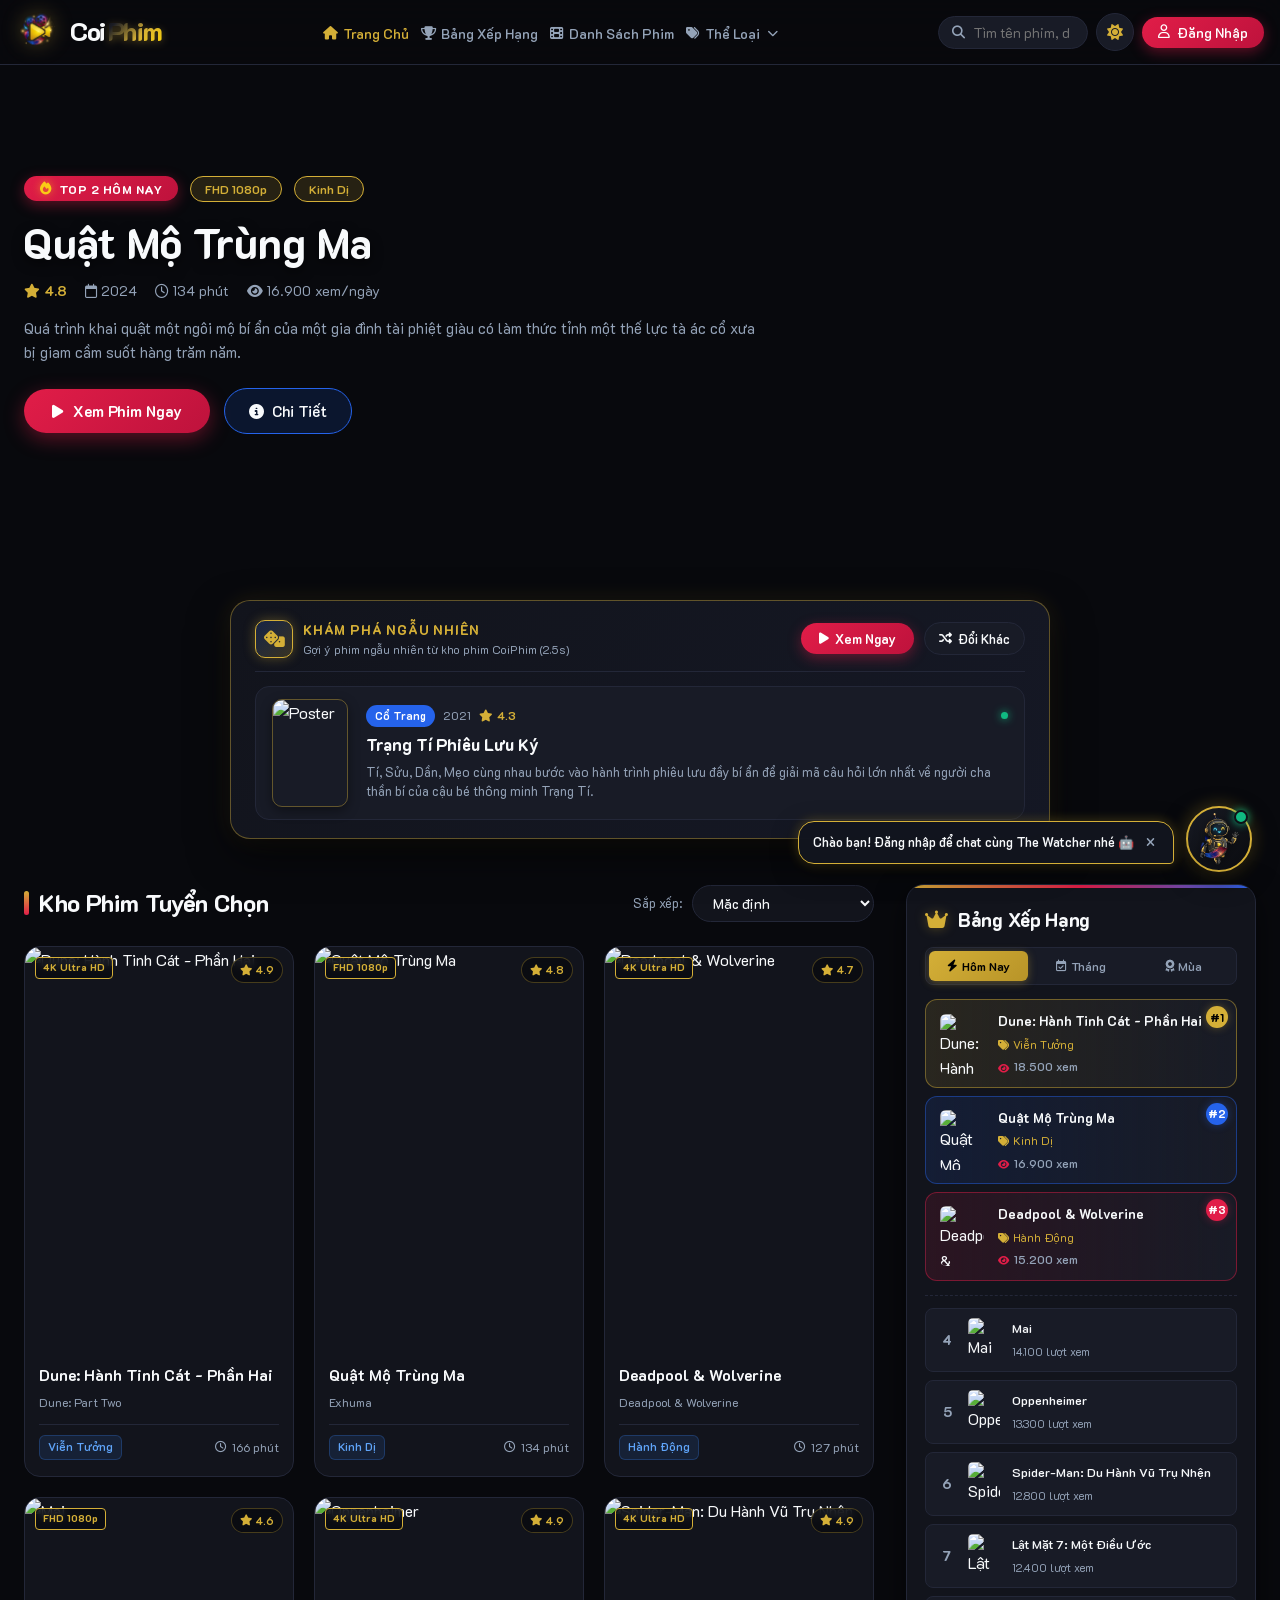
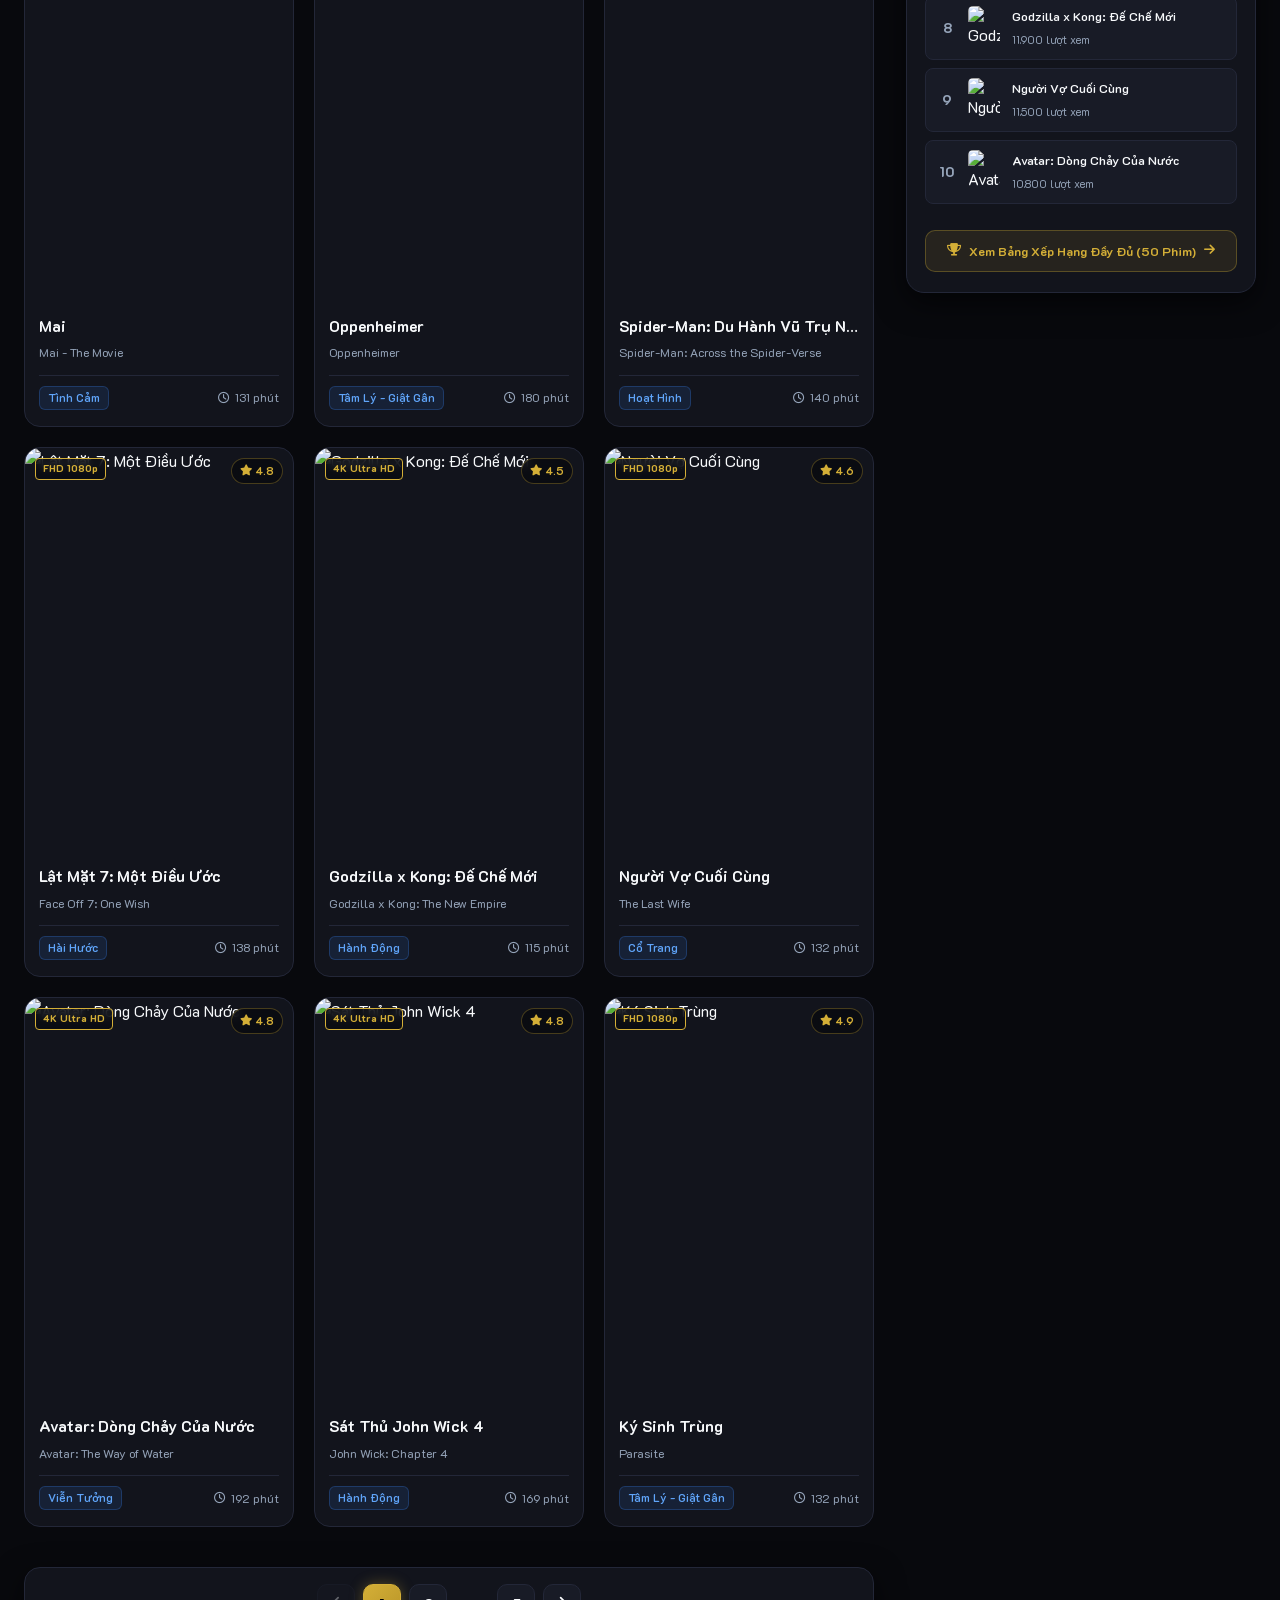
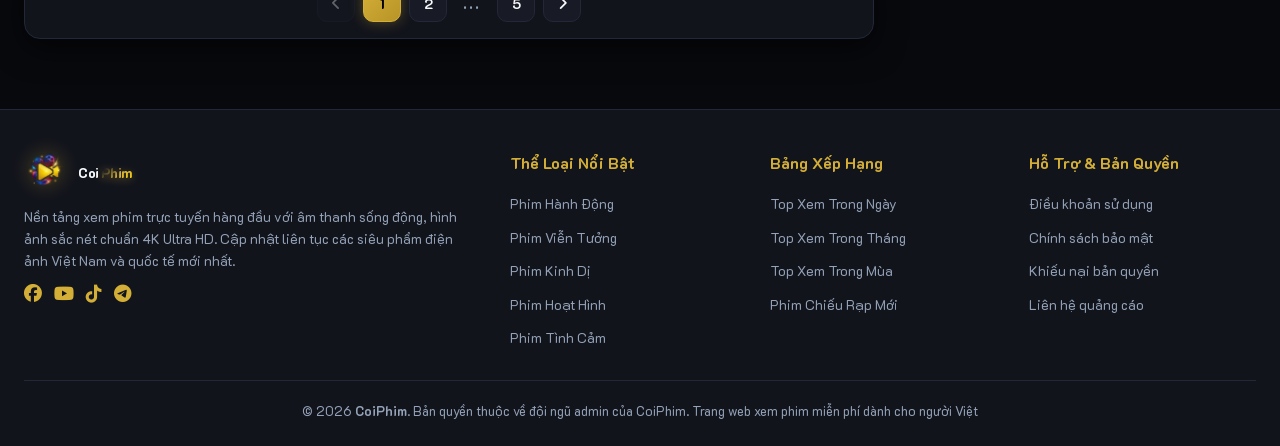
==== coi-phim/index.html @ 31db111f "Add files via upload" ====
<!DOCTYPE html>
<html lang="vi" data-theme="dark">
<head>
    <meta charset="UTF-8">
    <meta name="viewport" content="width=device-width, initial-scale=1.0">
    <title>CoiPhim - Xem Phim Online Chất Lượng Cao Miễn Phí</title>
    <!-- Favicon -->
    <link rel="icon" type="image/png" href="images/logo.png">
    <!-- Font Awesome 6 Icons -->
    <link rel="stylesheet" href="https://cdnjs.cloudflare.com/ajax/libs/font-awesome/6.4.2/css/all.min.css">
    <!-- Google Fonts: K2D -->
    <link rel="preconnect" href="https://fonts.googleapis.com">
    <link rel="preconnect" href="https://fonts.gstatic.com" crossorigin>
    <link href="https://fonts.googleapis.com/css2?family=K2D:ital,wght@0,300;0,400;0,500;0,600;0,700;0,800;1,400;1,600&display=swap" rel="stylesheet">
    <!-- Main CSS -->
    <link rel="stylesheet" href="css/style.css">
</head>
<body>

    <!-- ====================================================================
         1. MÀN HÌNH CHUYỂN CẢNH & LOADING (PAGE TRANSITION PRELOADER)
         ==================================================================== -->
    <div id="splash-screen">
        <div class="top-nav-progress" id="top-nav-progress"></div>
        <div class="splash-content">
            <div class="splash-logo-wrapper">
                <div class="splash-ring"></div>
                <div class="splash-ring-inner"></div>
                <img src="images/logo.png" alt="CoiPhim Logo" class="splash-logo-img">
            </div>
            <div class="splash-brand">
                <span class="brand-coi">Coi</span><span class="brand-phim">Phim</span>
            </div>
            <div class="splash-message" id="splash-message">
                <i class="fa-solid fa-spinner fa-spin" style="color: var(--color-gold); font-size: 15px;" id="splash-spinner"></i>
                <span id="splash-text">Đang tải vui lòng chờ</span>
                <span class="splash-dots">
                    <span>.</span><span>.</span><span>.</span>
                </span>
            </div>
            <div class="splash-progress-bar">
                <div class="splash-progress-fill" id="splash-progress-fill"></div>
            </div>
        </div>
    </div>

    <!-- ====================================================================
         2. HEADER & THANH ĐIỀU HƯỚNG
         ==================================================================== -->
    <header class="site-header">
        <div class="header-container">
            <!-- Brand Logo CoiPhim -->
            <a href="#" class="brand-logo" id="header-logo-link">
                <img src="images/logo.png" alt="CoiPhim Logo" class="brand-logo-img">
                <div>
                    <span class="brand-coi">Coi</span><span class="brand-phim">Phim</span>
                </div>
            </a>

            <!-- Navigation Links -->
            <ul class="nav-links">
                <li><a href="#" class="nav-link active" id="nav-home"><i class="fa-solid fa-house"></i> Trang Chủ</a></li>
                <li><a href="ranking.html" class="nav-link"><i class="fa-solid fa-trophy"></i> Bảng Xếp Hạng</a></li>
                <li><a href="#catalog-section" class="nav-link"><i class="fa-solid fa-film"></i> Danh Sách Phim</a></li>
                <!-- Thể Loại (Đồng bộ thiết kế với Bảng Xếp Hạng & Danh Sách Phim) -->
                <li class="nav-dropdown-item" id="header-filter-wrap">
                    <a href="javascript:void(0)" class="nav-link nav-dropdown-link" id="header-filter-btn" title="Danh mục thể loại phim">
                        <i class="fa-solid fa-tags"></i>
                        <span id="header-filter-label">Thể Loại</span>
                        <i class="fa-solid fa-chevron-down nav-dropdown-arrow"></i>
                    </a>
                    <div class="header-filter-dropdown" id="header-filter-dropdown">
                        <!-- Javascript sẽ render động danh sách thể loại vào đây -->
                    </div>
                </li>
            </ul>

            <!-- Header Actions -->
            <div class="header-actions">
                <!-- Search Box -->
                <div class="search-box">
                    <i class="fa-solid fa-magnifying-glass"></i>
                    <input type="text" id="search-input" placeholder="Tìm tên phim, diễn viên...">
                </div>

                <!-- Theme Toggle Button (Dark / Light Mode) -->
                <button class="theme-toggle-btn" id="theme-toggle-btn" title="Chuyển chế độ Sáng / Tối">
                    <i class="fa-solid fa-sun" id="theme-icon"></i>
                </button>

                <!-- Admin Button (Chỉ hiển thị khi Role là Admin) -->
                <button class="btn-admin-nav" id="btn-admin-nav">
                    <i class="fa-solid fa-shield-halved"></i> Quản Trị
                </button>

                <!-- Guest Login Button (Chưa đăng nhập) -->
                <button class="btn-login" id="btn-open-login">
                    <i class="fa-regular fa-user"></i> Đăng Nhập
                </button>

                <!-- User Profile Menu (Đã đăng nhập) -->
                <div class="user-profile-menu" id="user-profile-menu">
                    <button class="user-avatar-btn" id="user-avatar-btn">
                        <img src="" alt="Avatar" class="user-avatar-img" id="header-user-avatar">
                        <span class="user-name" id="header-user-name">Người dùng</span>
                        <span class="user-role-badge" id="header-user-role">User</span>
                        <i class="fa-solid fa-chevron-down" style="font-size: 11px; color: var(--text-secondary);"></i>
                    </button>
                    <div class="user-dropdown-content" id="user-dropdown-content">
                        <button class="dropdown-item" id="dropdown-admin-item" style="display: none;">
                            <i class="fa-solid fa-screwdriver-wrench" style="color: var(--color-gold);"></i> Bảng Quản Trị
                        </button>
                        <div class="dropdown-divider" id="dropdown-admin-divider" style="display: none;"></div>
                        <button class="dropdown-item" id="btn-logout" style="color: var(--color-ruby);">
                            <i class="fa-solid fa-right-from-bracket"></i> Đăng Xuất
                        </button>
                    </div>
                </div>
            </div>
        </div>
    </header>

    <!-- ====================================================================
         3. HERO SHOWCASE SECTION (BANNER CHẠY TOP 10 LƯỢT XEM TRONG NGÀY)
         Tự động chuyển tiếp giữa Top 10 phim trong ngày mỗi 1 giây
         ==================================================================== -->
    <section class="hero-section" id="hero-banner" style="background-image: url('https://image.tmdb.org/t/p/w1280/uhUO7vQQKvCTfQWubOt5MAKokbL.jpg');">
        <div class="hero-overlay"></div>
        <div class="hero-container">
            <div class="hero-content" id="hero-content-box">
                <div class="hero-badge-wrap">
                    <span class="badge-featured" id="hero-rank-badge">
                        <i class="fa-solid fa-crown" style="color: #facc15; text-shadow: 0 0 8px rgba(250, 204, 21, 0.6);"></i> <span>Top 1 Hôm Nay</span>
                    </span>
                    <span class="badge-quality" id="hero-quality">4K Ultra HD</span>
                    <span class="badge-quality" id="hero-category">Hành Động</span>
                </div>
                <h1 class="hero-title" id="hero-title">Đang Tải Phim Nổi Bật...</h1>
                <div class="hero-meta">
                    <span class="hero-rating"><i class="fa-solid fa-star"></i> <span id="hero-rating">4.9</span></span>
                    <span><i class="fa-regular fa-calendar"></i> <span id="hero-year">2024</span></span>
                    <span><i class="fa-regular fa-clock"></i> <span id="hero-duration">166 phút</span></span>
                    <span><i class="fa-solid fa-eye"></i> <span id="hero-views">12,500</span> xem/ngày</span>
                </div>
                <p class="hero-description" id="hero-description">
                    Tóm tắt nội dung phim đang được tải...
                </p>
                <div class="hero-buttons">
                    <button class="btn-hero-watch" id="hero-watch-btn">
                        <i class="fa-solid fa-play"></i> Xem Phim Ngay
                    </button>
                    <button class="btn-hero-info" id="hero-info-btn">
                        <i class="fa-solid fa-circle-info"></i> Chi Tiết
                    </button>
                </div>
            </div>
        </div>
    </section>

    <!-- ====================================================================
         3.1. BANNER PHỤ: CHUYỂN NGẪU NHIÊN CÁC PHIM TRONG CƠ SỞ DỮ LIỆU
         - Cách banner chính một khoảng lớn hơn (margin-top: 55px)
         - Chiều rộng lớn khoảng một nửa chiều rộng banner chính (~820px)
         ==================================================================== -->
    <section class="sub-hero-banner" id="sub-hero-banner">
        <div class="sub-banner-container">
            <!-- Thanh Tiêu Đề & Hành Động Của Banner Phụ -->
            <div class="sub-banner-top-bar">
                <div class="sub-banner-label">
                    <div class="sub-banner-icon-box">
                        <i class="fa-solid fa-dice" id="sub-banner-dice-icon"></i>
                    </div>
                    <div>
                        <span class="sub-banner-title">KHÁM PHÁ NGẪU NHIÊN</span>
                        <span class="sub-banner-subtitle">Gợi ý phim ngẫu nhiên từ kho phim CoiPhim (2.5s)</span>
                    </div>
                </div>
                <div class="sub-banner-actions">
                    <button class="btn-sub-watch" id="btn-sub-watch">
                        <i class="fa-solid fa-play"></i> Xem Ngay
                    </button>
                    <button class="btn-sub-roll" id="btn-sub-roll" title="Đổi ngẫu nhiên phim khác ngay">
                        <i class="fa-solid fa-shuffle"></i> Đổi Khác
                    </button>
                </div>
            </div>

            <!-- Card Phim Ngẫu Nhiên Chuyển Động -->
            <div class="sub-banner-movie-card" id="sub-banner-card">
                <img src="" alt="Poster" class="sub-banner-poster" id="sub-banner-poster" onerror="this.onerror=null; this.src='https://images.unsplash.com/photo-1489599849927-2ee91cede3ba?auto=format&fit=crop&w=600&q=80';">
                <div class="sub-banner-info">
                    <div class="sub-banner-meta-row">
                        <span class="sub-banner-tag" id="sub-banner-category">Hành Động</span>
                        <span class="sub-banner-year" id="sub-banner-year">2024</span>
                        <span class="sub-banner-rating"><i class="fa-solid fa-star"></i> <span id="sub-banner-rating">4.8</span></span>
                        <span class="sub-banner-pulse-dot" title="Tự động cập nhật ngẫu nhiên mỗi 2,5 giây"></span>
                    </div>
                    <h3 class="sub-banner-title-movie" id="sub-banner-title">Tên Phim Đang Tải...</h3>
                    <p class="sub-banner-desc" id="sub-banner-desc">Đang chọn một bộ phim ngẫu nhiên bất ngờ cho bạn thưởng thức...</p>
                </div>
            </div>
        </div>
    </section>

    <!-- ====================================================================
         4 & 5. BỐ CỤC NỘI DUNG CHÍNH (2 CỘT):
         - CỘT CHÍNH (BÊN TRÁI): KHO PHIM TUYỂN CHỌN (10 PHIM / TRANG & PHÂN TRANG)
         - CỘT PHỤ (BÊN PHẢI): BẢNG XẾP HẠNG HÌNH CHỮ NHẬT THẲNG ĐỨNG
         ==================================================================== -->
    <div class="home-two-col-layout">
        <!-- CỘT CHÍNH (BÊN TRÁI): KHO PHIM TUYỂN CHỌN -->
        <main class="main-content" id="catalog-section">
            <!-- Toolbar tiêu đề & Sắp xếp -->
            <div class="catalog-toolbar">
                <div class="section-heading">
                    <div class="section-indicator"></div>
                    <h2 id="catalog-heading">Kho Phim Tuyển Chọn</h2>
                </div>

                <!-- Sắp xếp dropdown -->
                <div style="display: flex; align-items: center; gap: 10px;">
                    <label for="sort-select" style="font-size: 13px; color: var(--text-secondary);">Sắp xếp:</label>
                    <select id="sort-select" class="sort-select">
                        <option value="default">Mặc định</option>
                        <option value="views">Lượt xem nhiều nhất</option>
                        <option value="rating">Đánh giá cao nhất</option>
                        <option value="newest">Năm mới nhất</option>
                    </select>
                </div>
            </div>

            <!-- Lưới Phim Grid (12 phim / trang) -->
            <div class="movies-grid" id="movies-grid">
                <!-- Render động bằng JS -->
            </div>

            <!-- Thanh Phân Trang (Pagination: 12 phim / trang) -->
            <div class="pagination-wrapper" id="pagination-wrapper">
                <div class="pagination-controls" id="pagination-controls">
                    <!-- Render các nút trang động bằng JS -->
                </div>
            </div>
        </main>

        <!-- CỘT PHỤ (BÊN PHẢI): BẢNG XẾP HẠNG HÌNH CHỮ NHẬT THẲNG ĐỨNG -->
        <aside class="ranking-section" id="ranking-section">
            <div class="ranking-card vertical-ranking">
                <div class="ranking-header">
                    <div class="ranking-title-wrap">
                        <i class="fa-solid fa-crown ranking-icon"></i>
                        <h2 class="ranking-title">Bảng Xếp Hạng</h2>
                    </div>
                    <!-- Tabs Lựa Chọn: Hôm Nay, Tháng, Mùa -->
                    <div class="ranking-tabs">
                        <button class="ranking-tab-btn active" data-period="today">
                            <i class="fa-solid fa-bolt"></i> Hôm Nay
                        </button>
                        <button class="ranking-tab-btn" data-period="month">
                            <i class="fa-regular fa-calendar-check"></i> Tháng
                        </button>
                        <button class="ranking-tab-btn" data-period="season">
                            <i class="fa-solid fa-award"></i> Mùa
                        </button>
                    </div>
                </div>

                <!-- Top 3 Phim Dẫn Đầu (Xếp dọc) -->
                <div class="top3-grid" id="ranking-top3-grid">
                    <!-- Javascript sẽ render Top 3 vào đây -->
                </div>

                <!-- Các Phim Hạng 4 đến 10 (Xếp dọc) -->
                <div class="ranking-list-rest" id="ranking-rest-list">
                    <!-- Javascript sẽ render danh sách 4-10 vào đây -->
                </div>

                <!-- Nút liên kết đến Trang Bảng Xếp Hạng Toàn Diện -->
                <a href="ranking.html" class="btn-ranking-view-all">
                    <i class="fa-solid fa-trophy"></i> Xem Bảng Xếp Hạng Đầy Đủ (50 Phim) <i class="fa-solid fa-arrow-right"></i>
                </a>
            </div>
        </aside>
    </div>

    <!-- ====================================================================
         6. MODAL XEM CHI TIẾT PHIM, ĐÁNH GIÁ, COMMENT & NÚT XEM PHIM
         (Khi bấm vào thẻ phim: hiện mô tả, đánh giá, comment và nút Xem Phim.
          Bấm nút Xem Phim sẽ chuyển sang trang xem phim watch.html)
         ==================================================================== -->
    <div class="modal-overlay" id="player-modal">
        <div class="modal-container movie-detail-modal-container">
            <button class="modal-close-btn" id="modal-player-close" title="Đóng">
                <i class="fa-solid fa-xmark"></i>
            </button>

            <!-- Banner Header của Modal Chi Tiết Phim -->
            <div class="modal-detail-hero" id="modal-detail-hero">
                <div class="modal-detail-hero-overlay"></div>
                <div class="modal-detail-hero-content">
                    <img src="" alt="Poster" class="modal-detail-poster" id="detail-modal-poster" onerror="this.onerror=null; this.src='https://images.unsplash.com/photo-1489599849927-2ee91cede3ba?auto=format&fit=crop&w=600&q=80';">
                    <div class="modal-detail-main-info">
                        <h2 class="modal-movie-title" id="player-movie-title">Tên Phim</h2>
                        <div class="modal-movie-original" id="player-movie-original">Original Title</div>

                        <div class="modal-movie-tags" id="player-movie-tags">
                            <!-- Tags JS chèn vào -->
                        </div>

                        <div class="modal-crew-meta">
                            <p><strong><i class="fa-solid fa-clapperboard" style="color: var(--color-gold);"></i> Đạo diễn:</strong> <span id="detail-modal-director">Đang cập nhật</span></p>
                            <p><strong><i class="fa-solid fa-users" style="color: var(--color-lapis);"></i> Diễn viên:</strong> <span id="detail-modal-actors">Đang cập nhật</span></p>
                        </div>

                        <!-- NÚT BẤM XEM PHIM ĐỂ LOAD SANG TRANG XEM PHIM MỚI (watch.html) -->
                        <div class="modal-action-row">
                            <button class="btn-detail-watch-now" id="btn-modal-watch-now">
                                <i class="fa-solid fa-play"></i> XEM PHIM NGAY
                            </button>
                            <button class="btn-detail-share" id="btn-modal-share" title="Sao chép liên kết">
                                <i class="fa-solid fa-share-nodes"></i> Chia Sẻ
                            </button>
                        </div>
                    </div>
                </div>
            </div>

            <!-- Nội dung tóm tắt & Bình luận cuộn được -->
            <div class="modal-scrollable-body">
                <!-- Tóm tắt nội dung -->
                <div class="modal-synopsis-section">
                    <h3 class="modal-section-title"><i class="fa-solid fa-align-left" style="color: var(--color-ruby);"></i> Tóm Tắt Nội Dung Phim</h3>
                    <div class="modal-synopsis" id="player-movie-description">
                        Mô tả nội dung phim...
                    </div>
                </div>

                <!-- KHU VỰC BÌNH LUẬN VÀ ĐÁNH GIÁ PHIM -->
                <div class="comments-section">
                    <div class="comments-header">
                        <div class="comments-count-title">
                            <i class="fa-regular fa-comments" style="color: var(--color-ruby);"></i>
                            Đánh Giá & Bình Luận Của Khán Giả
                            <span id="player-comment-counter" style="color: var(--color-gold); font-size: 15px;">(0)</span>
                        </div>
                    </div>

                    <!-- THÔNG BÁO CHO KHÁCH CHƯA ĐĂNG NHẬP -->
                    <div class="auth-warning-box" id="auth-warning-box">
                        <div class="auth-warning-text">
                            <i class="fa-solid fa-lock"></i>
                            <span>Vui lòng đăng nhập để gửi bình luận và đánh giá từ 1 đến 5 sao cho phim này!</span>
                        </div>
                        <button class="btn-auth-trigger" id="btn-trigger-login-comment">
                            <i class="fa-solid fa-right-to-bracket"></i> Đăng Nhập Ngay
                        </button>
                    </div>

                    <!-- KHUNG ĐÁNH GIÁ SAO VÀ BÌNH LUẬN KHI ĐÃ ĐĂNG NHẬP -->
                    <div class="comment-form-box" id="comment-form-box">
                        <div class="rating-input-row">
                            <span>Đánh giá phim của bạn:</span>
                            <div class="star-rating-select" id="star-rating-select">
                                <i class="fa-solid fa-star active" data-rating="1"></i>
                                <i class="fa-solid fa-star active" data-rating="2"></i>
                                <i class="fa-solid fa-star active" data-rating="3"></i>
                                <i class="fa-solid fa-star active" data-rating="4"></i>
                                <i class="fa-solid fa-star active" data-rating="5"></i>
                            </div>
                            <span id="selected-rating-text" style="color: var(--color-gold); font-weight: 700;">(5 / 5 sao)</span>
                        </div>

                        <div class="comment-input-area">
                            <img src="" alt="Avatar" class="comment-avatar-current" id="comment-current-avatar">
                            <div class="comment-input-wrap">
                                <textarea class="comment-textarea" id="comment-text-input" placeholder="Viết cảm nghĩ hoặc nhận xét của bạn về bộ phim này..."></textarea>
                                <button class="comment-submit-btn" id="btn-submit-comment">
                                    <i class="fa-solid fa-paper-plane"></i> Gửi Đánh Giá
                                </button>
                            </div>
                        </div>
                    </div>

                    <!-- DANH SÁCH BÌNH LUẬN -->
                    <div class="comments-list" id="comments-list-container">
                        <!-- Render động bằng JS -->
                    </div>
                </div>
            </div>
        </div>
    </div>

    <!-- ====================================================================
         7. MODAL ĐĂNG NHẬP / ĐĂNG KÝ
         ==================================================================== -->
    <div class="modal-overlay" id="auth-modal">
        <div class="auth-modal-card">
            <button class="modal-close-btn" id="modal-auth-close" title="Đóng">
                <i class="fa-solid fa-xmark"></i>
            </button>

            <!-- Tabs Chuyển Đổi Đăng Nhập / Đăng Ký -->
            <div class="auth-modal-tabs">
                <button class="auth-tab-btn active" id="tab-login-btn">Đăng Nhập</button>
                <button class="auth-tab-btn" id="tab-register-btn">Đăng Ký Tài Khoản</button>
            </div>

            <!-- Form Đăng Nhập -->
            <form id="form-login">
                <div class="form-group">
                    <label for="login-username"><i class="fa-regular fa-user"></i> Tên đăng nhập</label>
                    <input type="text" id="login-username" class="form-control" placeholder="Nhập tên đăng nhập..." required autocomplete="username">
                </div>
                <div class="form-group">
                    <label for="login-password"><i class="fa-solid fa-lock"></i> Mật khẩu</label>
                    <input type="password" id="login-password" class="form-control" placeholder="Nhập mật khẩu..." required autocomplete="current-password">
                </div>
                <button type="submit" class="btn-form-submit">
                    <i class="fa-solid fa-right-to-bracket"></i> Đăng Nhập
                </button>

                <!-- Gợi ý tài khoản demo -->
                <div class="demo-account-hint">
                    <i class="fa-solid fa-circle-info" style="color: var(--color-gold);"></i> <strong>Tài khoản Demo sẵn có:</strong><br>
                    • <strong>Admin:</strong> <code>admin</code> | Mật khẩu: <code>123</code> (Đầy đủ quyền Thêm/Sửa/Xóa phim, Category)<br>
                    • <strong>Member:</strong> <code>user</code> | Mật khẩu: <code>123</code> (Bình luận và Đánh giá sao)
                </div>
            </form>

            <!-- Form Đăng Ký (Ban đầu ẩn) -->
            <form id="form-register" style="display: none;">
                <div class="form-group">
                    <label for="register-fullname"><i class="fa-solid fa-signature"></i> Họ và tên</label>
                    <input type="text" id="register-fullname" class="form-control" placeholder="Ví dụ: Nguyễn Văn A..." required>
                </div>
                <div class="form-group">
                    <label for="register-username"><i class="fa-regular fa-user"></i> Tên đăng nhập</label>
                    <input type="text" id="register-username" class="form-control" placeholder="Tên đăng nhập không dấu..." required autocomplete="username">
                </div>
                <div class="form-group">
                    <label for="register-password"><i class="fa-solid fa-lock"></i> Mật khẩu</label>
                    <input type="password" id="register-password" class="form-control" placeholder="Tạo mật khẩu..." required autocomplete="new-password">
                </div>
                <button type="submit" class="btn-form-submit" style="background: linear-gradient(135deg, var(--color-lapis), var(--color-lapis-dark));">
                    <i class="fa-solid fa-user-plus"></i> Tạo Tài Khoản Mới
                </button>
            </form>
        </div>
    </div>

    <!-- ====================================================================
         8. BẢNG QUẢN TRỊ ADMIN (ADMIN PANEL)
         (Chỉ tài khoản Role = 'admin' mới được phép sử dụng)
         ==================================================================== -->
    <div class="modal-overlay" id="admin-modal">
        <div class="admin-modal-card">
            <div class="admin-header">
                <div class="admin-title">
                    <i class="fa-solid fa-shield-halved"></i> Trung Tâm Quản Trị CoiPhim (Admin)
                </div>
                <button class="modal-close-btn" id="modal-admin-close" title="Đóng">
                    <i class="fa-solid fa-xmark"></i>
                </button>
            </div>

            <!-- Admin Tabs: Thêm Phim Mới, Quản Lý Phim, Thêm Category -->
            <div class="admin-tabs">
                <button class="admin-tab-btn active" id="admin-tab-add-btn">
                    <i class="fa-solid fa-plus-circle"></i> Thêm Phim Mới
                </button>
                <button class="admin-tab-btn" id="admin-tab-list-btn">
                    <i class="fa-solid fa-list-check"></i> Quản Lý & Sửa Phim
                </button>
                <button class="admin-tab-btn" id="admin-tab-cat-btn">
                    <i class="fa-solid fa-tags"></i> Quản Lý Thể Loại
                </button>
            </div>

            <div class="admin-body">
                <!-- TAB 1: FORM THÊM / CẬP NHẬT PHIM -->
                <div id="admin-tab-movie-form-wrap">
                    <form id="admin-movie-form">
                        <input type="hidden" id="admin-movie-id" value="">
                        <div class="admin-form-grid">
                            <div class="form-group">
                                <label for="m-title">Tên Phim (Tiếng Việt) *</label>
                                <input type="text" id="m-title" class="form-control" placeholder="Ví dụ: Đất Rừng Phương Nam..." required>
                            </div>
                            <div class="form-group">
                                <label for="m-original-title">Tên Gốc / Tiếng Anh</label>
                                <input type="text" id="m-original-title" class="form-control" placeholder="Ví dụ: Song of the South...">
                            </div>
                            <div class="form-group">
                                <label for="m-category">Thể Loại *</label>
                                <select id="m-category" class="form-control" required>
                                    <!-- Render categories từ DB -->
                                </select>
                            </div>
                            <div class="form-group">
                                <label for="m-year">Năm Phát Hành *</label>
                                <input type="number" id="m-year" class="form-control" min="1990" max="2030" value="2024" required>
                            </div>
                            <div class="form-group">
                                <label for="m-duration">Thời Lượng *</label>
                                <input type="text" id="m-duration" class="form-control" placeholder="Ví dụ: 120 phút" value="120 phút" required>
                            </div>
                            <div class="form-group">
                                <label for="m-quality">Chất Lượng *</label>
                                <select id="m-quality" class="form-control" required>
                                    <option value="4K Ultra HD">4K Ultra HD</option>
                                    <option value="FHD 1080p">FHD 1080p</option>
                                    <option value="HD 720p">HD 720p</option>
                                </select>
                            </div>
                            <div class="form-group">
                                <label for="m-director">Đạo Diễn</label>
                                <input type="text" id="m-director" class="form-control" placeholder="Ví dụ: Christopher Nolan">
                            </div>
                            <div class="form-group">
                                <label for="m-actors">Diễn Viên</label>
                                <input type="text" id="m-actors" class="form-control" placeholder="Ví dụ: Diễn viên A, Diễn viên B">
                            </div>
                            <div class="form-group grid-full-width">
                                <label for="m-poster">URL Ảnh Poster (Khổ dọc) *</label>
                                <input type="url" id="m-poster" class="form-control" placeholder="https://images.unsplash.com/..." required>
                            </div>
                            <div class="form-group grid-full-width">
                                <label for="m-banner">URL Ảnh Banner (Khổ ngang)</label>
                                <input type="url" id="m-banner" class="form-control" placeholder="https://images.unsplash.com/...">
                            </div>
                            <div class="form-group">
                                <label for="m-videourl">Link Video Phát (MP4 URL)</label>
                                <input type="url" id="m-videourl" class="form-control" placeholder="https://commondatastorage.googleapis.com/.../BigBuckBunny.mp4">
                            </div>
                            <div class="form-group">
                                <label for="m-trailerurl">Link Trailer (YouTube Embed hoặc Link)</label>
                                <input type="text" id="m-trailerurl" class="form-control" placeholder="https://www.youtube.com/embed/...">
                            </div>
                            <div class="form-group grid-full-width">
                                <label for="m-description">Mô Tả Tóm Tắt Nội Dung Phim *</label>
                                <textarea id="m-description" class="form-control" rows="3" placeholder="Nhập tóm tắt cốt truyện hấp dẫn..." required></textarea>
                            </div>
                        </div>

                        <div style="display: flex; gap: 12px; margin-top: 20px;">
                            <button type="submit" class="btn-form-submit" id="btn-save-movie">
                                <i class="fa-solid fa-floppy-disk"></i> Lưu Thông Tin Phim
                            </button>
                            <button type="button" class="btn-form-submit" id="btn-cancel-edit" style="display: none; background: #475569;">
                                Hủy Bỏ Sửa
                            </button>
                        </div>
                    </form>
                </div>

                <!-- TAB 2: DANH SÁCH & CẬP NHẬT / XÓA PHIM -->
                <div id="admin-tab-movie-list-wrap" style="display: none;">
                    <div class="admin-table-wrap">
                        <table class="admin-table">
                            <thead>
                                <tr>
                                    <th>Poster</th>
                                    <th>Tên Phim</th>
                                    <th>Thể Loại</th>
                                    <th>Năm</th>
                                    <th>Lượt Xem (Ngày)</th>
                                    <th>Đánh Giá</th>
                                    <th>Thao Tác</th>
                                </tr>
                            </thead>
                            <tbody id="admin-movies-tbody">
                                <!-- Render phim JS -->
                            </tbody>
                        </table>
                    </div>
                </div>

                <!-- TAB 3: QUẢN LÝ THỂ LOẠI (CATEGORY) -->
                <div id="admin-tab-category-wrap" style="display: none;">
                    <div class="category-manager-grid">
                        <!-- Form Thêm Category Mới -->
                        <div>
                            <h4 style="margin-bottom: 14px; color: var(--color-gold); font-size: 16px;">
                                <i class="fa-solid fa-plus"></i> Thêm Thể Loại Mới
                            </h4>
                            <form id="form-add-category">
                                <div class="form-group">
                                    <label for="cat-id">Mã định danh (ID - không dấu, viết liền)</label>
                                    <input type="text" id="cat-id" class="form-control" placeholder="Ví dụ: anime, drama, sports..." required>
                                </div>
                                <div class="form-group">
                                    <label for="cat-name">Tên hiển thị thể loại</label>
                                    <input type="text" id="cat-name" class="form-control" placeholder="Ví dụ: Anime Nhật Bản, Thể Thao..." required>
                                </div>
                                <button type="submit" class="btn-form-submit" style="background: linear-gradient(135deg, var(--color-gold), #b89428); color: #000;">
                                    <i class="fa-solid fa-check"></i> Xác Nhận Thêm Thể Loại
                                </button>
                            </form>
                        </div>

                        <!-- Danh Sách Thể Loại Hiện Có -->
                        <div>
                            <h4 style="margin-bottom: 14px; color: var(--color-gold); font-size: 16px;">
                                <i class="fa-solid fa-list"></i> Các Thể Loại Hiện Có
                            </h4>
                            <div class="category-list-box" id="admin-categories-list">
                                <!-- Render categories JS -->
                            </div>
                        </div>
                    </div>
                </div>
            </div>
        </div>
    </div>

    <!-- ====================================================================
         9. TOAST NOTIFICATION CONTAINER
         ==================================================================== -->
    <div id="toast-container"></div>

    <!-- ====================================================================
         10. FOOTER
         ==================================================================== -->
    <footer class="site-footer">
        <div class="footer-container">
            <div class="footer-col">
                <a href="#" class="brand-logo" style="margin-bottom: 12px;">
                    <img src="images/logo.png" alt="CoiPhim Logo" class="brand-logo-img">
                    <div>
                        <span class="brand-coi">Coi</span><span class="brand-phim">Phim</span>
                    </div>
                </a>
                <p style="font-size: 13.5px; color: var(--text-secondary); line-height: 1.6; margin-bottom: 14px;">
                    Nền tảng xem phim trực tuyến hàng đầu với âm thanh sống động, hình ảnh sắc nét chuẩn 4K Ultra HD. Cập nhật liên tục các siêu phẩm điện ảnh Việt Nam và quốc tế mới nhất.
                </p>
                <div style="display: flex; gap: 12px; color: var(--color-gold); font-size: 18px;">
                    <i class="fa-brands fa-facebook" style="cursor: pointer;"></i>
                    <i class="fa-brands fa-youtube" style="cursor: pointer;"></i>
                    <i class="fa-brands fa-tiktok" style="cursor: pointer;"></i>
                    <i class="fa-brands fa-telegram" style="cursor: pointer;"></i>
                </div>
            </div>

            <div class="footer-col">
                <h4>Thể Loại Nổi Bật</h4>
                <ul>
                    <li><a href="javascript:void(0)" onclick="filterByCategory('action')">Phim Hành Động</a></li>
                    <li><a href="javascript:void(0)" onclick="filterByCategory('sci-fi')">Phim Viễn Tưởng</a></li>
                    <li><a href="javascript:void(0)" onclick="filterByCategory('horror')">Phim Kinh Dị</a></li>
                    <li><a href="javascript:void(0)" onclick="filterByCategory('animation')">Phim Hoạt Hình</a></li>
                    <li><a href="javascript:void(0)" onclick="filterByCategory('romance')">Phim Tình Cảm</a></li>
                </ul>
            </div>

            <div class="footer-col">
                <h4>Bảng Xếp Hạng</h4>
                <ul>
                    <li><a href="#ranking-section" onclick="switchRankingPeriod('today')">Top Xem Trong Ngày</a></li>
                    <li><a href="#ranking-section" onclick="switchRankingPeriod('month')">Top Xem Trong Tháng</a></li>
                    <li><a href="#ranking-section" onclick="switchRankingPeriod('season')">Top Xem Trong Mùa</a></li>
                    <li><a href="#catalog-section">Phim Chiếu Rạp Mới</a></li>
                </ul>
            </div>

            <div class="footer-col">
                <h4>Hỗ Trợ & Bản Quyền</h4>
                <ul>
                    <li><a href="javascript:void(0)">Điều khoản sử dụng</a></li>
                    <li><a href="javascript:void(0)">Chính sách bảo mật</a></li>
                    <li><a href="javascript:void(0)">Khiếu nại bản quyền</a></li>
                    <li><a href="javascript:void(0)">Liên hệ quảng cáo</a></li>
                </ul>
            </div>
        </div>

        <div class="footer-bottom">
            <p>© 2026 <strong>CoiPhim</strong>. Bản quyền thuộc về đội ngũ admin của CoiPhim. Trang web xem phim miễn phí dành cho người Việt</p>
        </div>
    </footer>

    <!-- Scripts -->
    <script src="js/data.js"></script>
    <script src="js/auth.js"></script>
    <script src="js/page-transition.js"></script>
    <script src="js/app.js"></script>
    <script src="js/the-watcher.js"></script>
</body>
</html>
---- coi-phim/css/style.css ----
/* ==========================================================================
   COIPHIM - STYLE SHEET
   Chủ đề màu:
   - Đen tuyền (Jet Black): #090a0f, #12131c, #1a1c26
   - Trắng bạch kim (Platinum White): #f8fafc, #e2e8f0, #cbd5e1
   - Vàng gold (Metallic Gold): #d4af37, #f59e0b, #ffd700
   - Đỏ ruby (Ruby Red): #e11d48, #be123c, #9f1239
   - Xanh lưu ly (Lapis Lazuli / Azure): #1d4ed8, #2563eb, #0284c7
   ========================================================================== */

@import url('https://fonts.googleapis.com/css2?family=K2D:ital,wght@0,300;0,400;0,500;0,600;0,700;0,800;1,400;1,600&display=swap');

:root {
    /* Đen tuyền */
    --color-jet-black: #08090d;
    --color-jet-card: #12141c;
    --color-jet-surface: #181b26;
    --color-jet-border: #232738;

    /* Trắng bạch kim */
    --color-platinum: #f8fafc;
    --color-platinum-muted: #94a3b8;
    --color-platinum-border: #334155;

    /* Vàng Gold */
    --color-gold: #d4af37;
    --color-gold-light: #ffd700;
    --color-gold-hover: #b89428;
    --color-gold-glow: rgba(212, 175, 55, 0.35);

    /* Đỏ Ruby */
    --color-ruby: #e11d48;
    --color-ruby-dark: #be123c;
    --color-ruby-glow: rgba(225, 29, 72, 0.4);

    /* Xanh Lưu Ly (Lapis Lazuli) */
    --color-lapis: #2563eb;
    --color-lapis-dark: #1d4ed8;
    --color-lapis-glow: rgba(37, 99, 235, 0.4);

    /* Hệ thống Theme Dark (Mặc định) */
    --bg-body: var(--color-jet-black);
    --bg-card: var(--color-jet-card);
    --bg-surface: var(--color-jet-surface);
    --border-color: var(--color-jet-border);
    --text-primary: var(--color-platinum);
    --text-secondary: var(--color-platinum-muted);
    --header-bg: rgba(8, 9, 13, 0.88);
    --modal-overlay: rgba(5, 6, 9, 0.85);
    --card-shadow: 0 10px 30px rgba(0, 0, 0, 0.6);
    --glow-effect: 0 0 25px rgba(212, 175, 55, 0.2);

    /* Transition */
    --transition-fast: 0.2s cubic-bezier(0.4, 0, 0.2, 1);
    --transition-normal: 0.35s cubic-bezier(0.4, 0, 0.2, 1);
}

/* Light Mode Overrides */
[data-theme="light"] {
    --bg-body: #f1f5f9;
    --bg-card: #ffffff;
    --bg-surface: #f8fafc;
    --border-color: #e2e8f0;
    --text-primary: #0f172a;
    --text-secondary: #64748b;
    --header-bg: rgba(255, 255, 255, 0.92);
    --modal-overlay: rgba(15, 23, 42, 0.75);
    --card-shadow: 0 12px 32px rgba(100, 116, 139, 0.12);
    --glow-effect: 0 0 20px rgba(212, 175, 55, 0.15);
}

* {
    margin: 0;
    padding: 0;
    box-sizing: border-box;
    font-family: 'K2D', sans-serif;
}

body {
    font-family: 'K2D', sans-serif;
    background-color: var(--bg-body);
    color: var(--text-primary);
    line-height: 1.6;
    overflow-x: hidden;
    transition: background-color var(--transition-normal), color var(--transition-normal);
}

button, input, select, textarea {
    font-family: 'K2D', sans-serif;
}

/* Scrollbar mạ vàng phong cách */
::-webkit-scrollbar {
    width: 8px;
}
::-webkit-scrollbar-track {
    background: var(--bg-body);
}
::-webkit-scrollbar-thumb {
    background: linear-gradient(180deg, var(--color-gold), var(--color-ruby));
    border-radius: 4px;
}

/* ==========================================================================
   1. MÀN HÌNH CHUYỂN CẢNH / SPLASH SCREEN & PAGE LOADER
   ========================================================================== */
#splash-screen {
    position: fixed;
    inset: 0;
    z-index: 999999;
    background: radial-gradient(circle at center, #171b29 0%, #08090d 80%);
    display: flex;
    flex-direction: column;
    align-items: center;
    justify-content: center;
    transition: opacity 0.35s cubic-bezier(0.4, 0, 0.2, 1), visibility 0.35s ease;
    backdrop-filter: blur(8px);
}

#splash-screen.fade-out {
    opacity: 0;
    visibility: hidden;
    pointer-events: none;
}

#splash-screen.fade-in {
    opacity: 1;
    visibility: visible;
    pointer-events: all;
}

/* Thanh tiến trình phát sáng siêu mỏng ở đỉnh màn hình */
.top-nav-progress {
    position: fixed;
    top: 0;
    left: 0;
    height: 3px;
    width: 0%;
    background: linear-gradient(90deg, var(--color-ruby), var(--color-gold), var(--color-lapis));
    box-shadow: 0 0 10px rgba(229, 169, 59, 0.8), 0 0 20px rgba(229, 9, 20, 0.6);
    z-index: 1000000;
    transition: width 0.3s ease;
}

#splash-screen:not(.fade-out) .top-nav-progress {
    animation: topProgressAnim 0.7s ease-out forwards;
}

@keyframes topProgressAnim {
    0% { width: 0%; }
    40% { width: 60%; }
    80% { width: 85%; }
    100% { width: 100%; }
}

.splash-content {
    text-align: center;
    display: flex;
    flex-direction: column;
    align-items: center;
    position: relative;
}

/* Logo quay tròn */
.splash-logo-wrapper {
    position: relative;
    width: 130px;
    height: 130px;
    margin-bottom: 24px;
    display: flex;
    align-items: center;
    justify-content: center;
}

.splash-ring {
    position: absolute;
    inset: 0;
    border-radius: 50%;
    border: 3px solid transparent;
    border-top-color: var(--color-gold);
    border-right-color: var(--color-ruby);
    border-bottom-color: var(--color-lapis);
    animation: spinRing 2s linear infinite;
    filter: drop-shadow(0 0 12px var(--color-gold-glow));
}

.splash-ring-inner {
    position: absolute;
    inset: 12px;
    border-radius: 50%;
    border: 2px dashed var(--color-gold-light);
    animation: spinRingReverse 3s linear infinite;
    opacity: 0.7;
}

.splash-logo-img {
    width: 90px;
    height: 90px;
    object-fit: contain;
    filter: drop-shadow(0 0 20px var(--color-gold-glow)) drop-shadow(0 0 25px var(--color-ruby-glow));
    animation: spinRing 4s linear infinite;
    z-index: 2;
}

@keyframes spinRing {
    0% { transform: rotate(0deg); }
    100% { transform: rotate(360deg); }
}

@keyframes spinRingReverse {
    0% { transform: rotate(360deg); }
    100% { transform: rotate(0deg); }
}

@keyframes pulseIcon {
    0% { transform: scale(0.92); }
    100% { transform: scale(1.08); }
}

/* Logo Text ở Splash */
.splash-brand {
    font-size: 42px;
    font-weight: 800;
    letter-spacing: 1px;
    margin-bottom: 12px;
}

.splash-message {
    color: var(--color-platinum-muted);
    font-size: 17px;
    font-weight: 500;
    display: flex;
    align-items: center;
    gap: 6px;
    letter-spacing: 0.5px;
}

.splash-dots span {
    animation: blinkDots 1.4s infinite;
    opacity: 0;
    color: var(--color-gold);
}
.splash-dots span:nth-child(1) { animation-delay: 0s; }
.splash-dots span:nth-child(2) { animation-delay: 0.25s; }
.splash-dots span:nth-child(3) { animation-delay: 0.5s; }

@keyframes blinkDots {
    0% { opacity: 0; }
    50% { opacity: 1; }
    100% { opacity: 0; }
}

.splash-progress-bar {
    width: 220px;
    height: 4px;
    background: rgba(255, 255, 255, 0.1);
    border-radius: 99px;
    margin-top: 24px;
    overflow: hidden;
    position: relative;
}

.splash-progress-fill {
    height: 100%;
    width: 0%;
    background: linear-gradient(90deg, var(--color-ruby), var(--color-gold), var(--color-lapis));
    border-radius: 99px;
    animation: fillProgress 1.6s ease-out forwards;
}

@keyframes fillProgress {
    0% { width: 0%; }
    100% { width: 100%; }
}

/* ==========================================================================
   2. TYPOGRAPHY & LOGO THƯƠNG HIỆU COIPHIM
   ========================================================================== */
.brand-logo {
    display: flex;
    align-items: center;
    gap: 10px;
    text-decoration: none;
    font-weight: 900;
    font-size: 26px;
    letter-spacing: -0.5px;
    user-select: none;
}

.brand-logo-img {
    width: 44px;
    height: 44px;
    object-fit: contain;
    filter: drop-shadow(0 0 10px var(--color-gold-glow));
    transition: transform var(--transition-fast);
}

.brand-logo:hover .brand-logo-img {
    transform: rotate(12deg) scale(1.1);
}

.brand-icon {
    width: 40px;
    height: 40px;
    border-radius: 10px;
    background: linear-gradient(135deg, var(--color-jet-black), #1f2438);
    border: 1.5px solid var(--color-gold);
    display: flex;
    align-items: center;
    justify-content: center;
    color: var(--color-gold);
    font-size: 20px;
    box-shadow: 0 0 15px var(--color-gold-glow);
    transition: transform var(--transition-fast);
}

.brand-logo:hover .brand-icon {
    transform: rotate(15deg) scale(1.05);
}

/* Chữ Coi: Trắng bạch kim tinh khiết / Vàng gold nhẹ */
.brand-coi {
    color: var(--text-primary);
    transition: color var(--transition-normal);
}

/* CHỮ PHIM: PHỐI GRADIENT ĐEN TUYỀN VÀ VÀNG GOLD ĐÚNG YÊU CẦU */
.brand-phim {
    position: relative;
    font-weight: 900;
    background: linear-gradient(135deg, #090a0f 0%, #1c1d24 20%, #d4af37 60%, #ffd700 100%);
    -webkit-background-clip: text;
    -webkit-text-fill-color: transparent;
    filter: drop-shadow(0 2px 4px rgba(212, 175, 55, 0.4));
    padding-left: 2px;
}

[data-theme="light"] .brand-phim {
    background: linear-gradient(135deg, #000000 0%, #2b2b2b 25%, #b8860b 65%, #ffd700 100%);
    -webkit-background-clip: text;
    -webkit-text-fill-color: transparent;
    filter: drop-shadow(0 1px 2px rgba(0, 0, 0, 0.2));
}

/* ==========================================================================
   3. HEADER & NAVIGATION BAR
   ========================================================================== */
.site-header {
    position: sticky;
    top: 0;
    z-index: 1000;
    backdrop-filter: blur(16px);
    -webkit-backdrop-filter: blur(16px);
    background-color: var(--header-bg);
    border-bottom: 1px solid var(--border-color);
    transition: all var(--transition-normal);
}

.header-container {
    max-width: 1440px;
    margin: 0 auto;
    padding: 10px 24px;
    display: flex;
    align-items: center;
    justify-content: space-between;
    gap: 16px;
    flex-wrap: nowrap;
    white-space: nowrap;
}

.nav-links {
    display: flex;
    align-items: center;
    gap: 18px;
    list-style: none;
    flex-shrink: 0;
    white-space: nowrap;
}

.nav-links li {
    flex-shrink: 0;
    white-space: nowrap;
}

.nav-link {
    color: var(--text-secondary);
    text-decoration: none;
    font-weight: 600;
    font-size: 14.5px;
    transition: color var(--transition-fast);
    display: inline-flex;
    align-items: center;
    gap: 6px;
    white-space: nowrap;
    flex-shrink: 0;
}

.nav-link:hover, .nav-link.active, .nav-dropdown-item.open .nav-dropdown-link {
    color: var(--color-gold);
}

/* ==========================================================================
   MỤC THỂ LOẠI (DROPDOWN ĐỒNG BỘ VỚI BẢNG XẾP HẠNG & DANH SÁCH PHIM)
   ========================================================================== */
.nav-dropdown-item {
    position: relative;
    list-style: none;
}

.nav-dropdown-link {
    cursor: pointer;
    user-select: none;
    background: transparent;
    border: none;
    padding: 0;
}

.nav-dropdown-arrow {
    font-size: 11px;
    margin-left: 2px;
    transition: transform var(--transition-fast);
}

.nav-dropdown-item.open .nav-dropdown-arrow {
    transform: rotate(180deg);
}

/* Hộp Dropdown Thể Loại: Thiết kế Card cao cấp đồng bộ với Bảng Xếp Hạng */
.header-filter-dropdown {
    position: absolute;
    top: calc(100% + 14px);
    left: 50%;
    transform: translateX(-50%);
    width: 330px;
    background: var(--bg-card);
    border: 1px solid var(--border-color);
    border-radius: 18px;
    padding: 16px;
    box-shadow: 0 16px 40px rgba(0, 0, 0, 0.7), 0 0 18px rgba(212, 175, 55, 0.15);
    z-index: 1050;
    display: none;
    flex-direction: column;
    gap: 10px;
    backdrop-filter: blur(16px);
    -webkit-backdrop-filter: blur(16px);
    overflow: hidden;
    animation: dropdownFadeIn 0.22s cubic-bezier(0.4, 0, 0.2, 1) forwards;
}

/* Thanh viền gradient Gold - Ruby - Lapis ở đỉnh Dropdown giống Bảng Xếp Hạng */
.header-filter-dropdown::before {
    content: '';
    position: absolute;
    top: 0;
    left: 0;
    right: 0;
    height: 3px;
    background: linear-gradient(90deg, var(--color-gold), var(--color-ruby), var(--color-lapis));
}

.nav-dropdown-item.open .header-filter-dropdown {
    display: flex;
}

/* Tiêu đề bên trong Dropdown Thể Loại */
.dropdown-category-header {
    display: flex;
    align-items: center;
    justify-content: space-between;
    padding-bottom: 8px;
    border-bottom: 1px dashed var(--border-color);
}

.dropdown-category-title {
    display: flex;
    align-items: center;
    gap: 8px;
    font-size: 13.5px;
    font-weight: 700;
    color: var(--color-gold);
}

.dropdown-category-count {
    font-size: 11.5px;
    color: var(--text-secondary);
    font-weight: 500;
}

/* Lưới 2 cột các nút thể loại (Card-style) */
.dropdown-category-grid {
    display: grid;
    grid-template-columns: repeat(2, 1fr);
    gap: 8px;
}

.header-filter-item {
    display: flex;
    align-items: center;
    gap: 8px;
    padding: 8px 10px;
    background: var(--bg-surface);
    border: 1px solid var(--border-color);
    border-radius: 10px;
    color: var(--text-primary);
    font-size: 13px;
    font-weight: 600;
    cursor: pointer;
    text-align: left;
    text-decoration: none;
    transition: all var(--transition-fast);
    position: relative;
}

.header-filter-item:hover {
    border-color: var(--color-gold);
    color: var(--color-gold);
    transform: translateY(-2px);
    box-shadow: 0 4px 12px rgba(0, 0, 0, 0.3);
}

.header-filter-item.active {
    background: linear-gradient(135deg, rgba(212, 175, 55, 0.2), rgba(212, 175, 55, 0.05));
    border-color: var(--color-gold);
    color: var(--color-gold);
    font-weight: 700;
    box-shadow: 0 0 10px var(--color-gold-glow);
}

.header-filter-item i {
    color: var(--color-gold);
    font-size: 12px;
    width: 16px;
    text-align: center;
    flex-shrink: 0;
}

.header-filter-item span {
    white-space: nowrap;
    overflow: hidden;
    text-overflow: ellipsis;
    flex: 1;
}

.header-filter-item-check {
    font-size: 11px;
    color: var(--color-gold);
    margin-left: auto;
}

.header-actions {
    display: flex;
    align-items: center;
    gap: 12px;
    flex-shrink: 0;
    white-space: nowrap;
}

/* Thanh tìm kiếm */
.search-box {
    position: relative;
    width: 200px;
    min-width: 130px;
    max-width: 240px;
    flex-shrink: 1;
}

.search-box input {
    width: 100%;
    padding: 7px 16px 7px 34px;
    border-radius: 99px;
    border: 1px solid var(--border-color);
    background: var(--bg-surface);
    color: var(--text-primary);
    font-size: 13.5px;
    outline: none;
    transition: all var(--transition-fast);
    white-space: nowrap;
}

.search-box input:focus {
    border-color: var(--color-gold);
    box-shadow: 0 0 10px var(--color-gold-glow);
    width: 230px;
}

.search-box i {
    position: absolute;
    left: 14px;
    top: 50%;
    transform: translateY(-50%);
    color: var(--text-secondary);
    font-size: 13px;
    pointer-events: none;
}

/* Nút đổi theme Sáng / Tối */
.theme-toggle-btn {
    width: 38px;
    height: 38px;
    border-radius: 50%;
    border: 1px solid var(--border-color);
    background: var(--bg-surface);
    color: var(--color-gold);
    cursor: pointer;
    display: flex;
    align-items: center;
    justify-content: center;
    font-size: 16px;
    transition: all var(--transition-fast);
    flex-shrink: 0;
}

.theme-toggle-btn:hover {
    transform: rotate(25deg) scale(1.08);
    border-color: var(--color-gold);
    box-shadow: 0 0 10px var(--color-gold-glow);
}

/* Nút Quản Trị Admin */
.btn-admin-nav {
    display: none; /* Chỉ hiện khi là admin */
    align-items: center;
    gap: 6px;
    padding: 7px 12px;
    border-radius: 99px;
    font-size: 13px;
    font-weight: 600;
    background: linear-gradient(135deg, rgba(212, 175, 55, 0.15), rgba(225, 29, 72, 0.15));
    border: 1px solid var(--color-gold);
    color: var(--color-gold);
    cursor: pointer;
    transition: all var(--transition-fast);
    white-space: nowrap;
    flex-shrink: 0;
}

.btn-admin-nav:hover {
    background: var(--color-gold);
    color: #000;
    box-shadow: 0 0 15px var(--color-gold-glow);
}

/* Nút Đăng nhập & User dropdown */
.btn-login {
    display: flex;
    align-items: center;
    gap: 7px;
    padding: 7px 16px;
    background: linear-gradient(135deg, var(--color-ruby), var(--color-ruby-dark));
    color: #fff;
    border: none;
    border-radius: 99px;
    font-weight: 600;
    font-size: 13.5px;
    cursor: pointer;
    transition: all var(--transition-fast);
    box-shadow: 0 4px 14px var(--color-ruby-glow);
    white-space: nowrap;
    flex-shrink: 0;
}

.btn-login:hover {
    transform: translateY(-2px);
    box-shadow: 0 6px 20px var(--color-ruby-glow);
}

.user-profile-menu {
    position: relative;
    display: none; /* Hiện khi đã login */
    flex-shrink: 0;
    white-space: nowrap;
}

.user-avatar-btn {
    display: flex;
    align-items: center;
    gap: 8px;
    background: var(--bg-surface);
    border: 1px solid var(--border-color);
    padding: 4px 10px 4px 4px;
    border-radius: 99px;
    cursor: pointer;
    transition: all var(--transition-fast);
    white-space: nowrap;
    flex-shrink: 0;
}

.user-avatar-btn:hover {
    border-color: var(--color-gold);
}

.user-avatar-img {
    width: 32px;
    height: 32px;
    border-radius: 50%;
    object-fit: cover;
    border: 1.5px solid var(--color-gold);
    flex-shrink: 0;
}

.user-name {
    font-size: 13px;
    font-weight: 600;
    color: var(--text-primary);
    white-space: nowrap;
}

.user-role-badge {
    font-size: 10px;
    padding: 2px 7px;
    border-radius: 6px;
    font-weight: 700;
    text-transform: uppercase;
    white-space: nowrap;
    flex-shrink: 0;
}

.role-admin {
    background: var(--color-gold);
    color: #000;
}

.role-user {
    background: var(--color-lapis);
    color: #fff;
}

/* Dropdown menu */
.user-dropdown-content {
    position: absolute;
    top: calc(100% + 10px);
    right: 0;
    width: 200px;
    background: var(--bg-card);
    border: 1px solid var(--border-color);
    border-radius: 12px;
    box-shadow: var(--card-shadow);
    display: none;
    flex-direction: column;
    overflow: hidden;
    z-index: 100;
}

.user-dropdown-content.show {
    display: flex;
}

.dropdown-item {
    display: flex;
    align-items: center;
    gap: 10px;
    padding: 10px 16px;
    color: var(--text-primary);
    text-decoration: none;
    font-size: 13.5px;
    border: none;
    background: transparent;
    cursor: pointer;
    text-align: left;
    transition: background var(--transition-fast);
}

.dropdown-item:hover {
    background: var(--bg-surface);
    color: var(--color-gold);
}

.dropdown-divider {
    height: 1px;
    background: var(--border-color);
}

/* ==========================================================================
   4. HERO FEATURED CAROUSEL / SHOWCASE
   ========================================================================== */
.hero-section {
    position: relative;
    width: 100%;
    min-height: 480px;
    display: flex;
    align-items: center;
    background-size: cover;
    background-position: center 25%;
    background-repeat: no-repeat;
    transition: background-image 0.6s ease;
}

.hero-overlay {
    position: absolute;
    inset: 0;
    background: linear-gradient(90deg, var(--bg-body) 0%, rgba(8, 9, 13, 0.8) 45%, rgba(8, 9, 13, 0.25) 80%, rgba(8, 9, 13, 0.1) 100%),
                linear-gradient(0deg, var(--bg-body) 0%, transparent 45%);
}

[data-theme="light"] .hero-overlay {
    background: linear-gradient(90deg, rgba(241, 245, 249, 0.95) 0%, rgba(241, 245, 249, 0.75) 45%, rgba(241, 245, 249, 0.2) 80%, transparent 100%),
                linear-gradient(0deg, var(--bg-body) 0%, transparent 40%);
}

.hero-container {
    max-width: 1400px;
    width: 100%;
    margin: 0 auto;
    padding: 60px 24px;
    position: relative;
    z-index: 2;
    display: flex;
    align-items: center;
}

.hero-content {
    max-width: 740px;
    transition: opacity 0.25s ease, transform 0.25s ease;
}

.hero-content.slide-change {
    opacity: 0;
    transform: translateY(8px);
}

/* ==========================================================================
   4.1. BANNER PHỤ: CHUYỂN TIẾP NGẪU NHIÊN CÁC PHIM TRONG CƠ SỞ DỮ LIỆU
   ========================================================================== */
/* ==========================================================================
   4.1. BANNER PHỤ: CHUYỂN TIẾP NGẪU NHIÊN CÁC PHIM TRONG CƠ SỞ DỮ LIỆU
   - Khoảng cách lớn hơn với banner chính (margin-top: 55px)
   - Chiều rộng lớn khoảng một nửa chiều rộng banner chính (~820px)
   ========================================================================== */
.sub-hero-banner {
    position: relative;
    max-width: 820px; /* Lớn khoảng một nửa chiều rộng banner chính (1400px / 2) */
    width: calc(100% - 48px);
    margin: 55px auto 25px auto; /* Tạo khoảng cách lớn hơn với banner chính phía trên */
    background: linear-gradient(135deg, var(--color-jet-card) 0%, #151825 100%);
    border: 1.5px solid rgba(212, 175, 55, 0.4);
    border-radius: 20px;
    box-shadow: 0 16px 40px rgba(0, 0, 0, 0.6), 0 0 25px rgba(212, 175, 55, 0.12);
    z-index: 3;
    overflow: hidden;
    transition: transform var(--transition-fast), box-shadow var(--transition-fast);
}

.sub-hero-banner:hover {
    box-shadow: 0 20px 48px rgba(0, 0, 0, 0.7), 0 0 30px rgba(212, 175, 55, 0.22);
}

[data-theme="light"] .sub-hero-banner {
    background: linear-gradient(135deg, #ffffff 0%, #f8fafc 100%);
    border-color: rgba(212, 175, 55, 0.5);
    box-shadow: 0 14px 35px rgba(100, 116, 139, 0.18), 0 0 20px rgba(212, 175, 55, 0.15);
}

.sub-banner-container {
    padding: 18px 24px;
    display: flex;
    flex-direction: column;
    gap: 14px;
}

/* Header hàng trên của banner phụ */
.sub-banner-top-bar {
    display: flex;
    align-items: center;
    justify-content: space-between;
    gap: 12px;
    padding-bottom: 12px;
    border-bottom: 1px solid var(--border-color);
}

.sub-banner-label {
    display: flex;
    align-items: center;
    gap: 10px;
}

.sub-banner-icon-box {
    width: 38px;
    height: 38px;
    border-radius: 10px;
    background: linear-gradient(135deg, rgba(37, 99, 235, 0.2), rgba(212, 175, 55, 0.2));
    border: 1.5px solid var(--color-gold);
    display: flex;
    align-items: center;
    justify-content: center;
    color: var(--color-gold);
    font-size: 17px;
    box-shadow: 0 0 12px var(--color-gold-glow);
}

.sub-banner-icon-box i.rolling {
    animation: rollDice 0.6s ease-in-out;
}

@keyframes rollDice {
    0% { transform: rotate(0deg) scale(1); }
    50% { transform: rotate(180deg) scale(1.2); }
    100% { transform: rotate(360deg) scale(1); }
}

.sub-banner-title {
    display: block;
    font-size: 13.5px;
    font-weight: 800;
    color: var(--color-gold);
    letter-spacing: 0.8px;
    text-transform: uppercase;
}

.sub-banner-subtitle {
    display: block;
    font-size: 11.5px;
    color: var(--text-secondary);
}

/* Card phim ngẫu nhiên */
.sub-banner-movie-card {
    display: flex;
    align-items: center;
    gap: 18px;
    background: var(--bg-surface);
    border: 1px solid var(--border-color);
    padding: 12px 16px;
    border-radius: 14px;
    cursor: pointer;
    transition: all var(--transition-fast);
}

.sub-banner-movie-card:hover {
    border-color: var(--color-gold);
    transform: translateY(-2px);
    box-shadow: 0 6px 20px rgba(0, 0, 0, 0.4), var(--glow-effect);
}

.sub-banner-movie-card.shuffle-anim {
    animation: shuffleFade 0.35s ease;
}

@keyframes shuffleFade {
    0% { opacity: 0.3; transform: translateX(-10px); }
    100% { opacity: 1; transform: translateX(0); }
}

.sub-banner-poster {
    width: 76px;
    height: 108px;
    border-radius: 10px;
    object-fit: cover;
    border: 1.5px solid rgba(212, 175, 55, 0.4);
    box-shadow: 0 4px 12px rgba(0, 0, 0, 0.4);
    flex-shrink: 0;
}

.sub-banner-info {
    flex: 1;
    min-width: 0;
}

.sub-banner-meta-row {
    display: flex;
    align-items: center;
    gap: 8px;
    margin-bottom: 5px;
}

.sub-banner-tag {
    font-size: 11px;
    font-weight: 700;
    color: #fff;
    background: var(--color-lapis);
    padding: 2px 9px;
    border-radius: 99px;
}

.sub-banner-year {
    font-size: 12px;
    color: var(--text-secondary);
}

.sub-banner-rating {
    font-size: 12px;
    font-weight: 700;
    color: var(--color-gold);
    display: flex;
    align-items: center;
    gap: 4px;
}

.sub-banner-pulse-dot {
    width: 7px;
    height: 7px;
    border-radius: 50%;
    background: #10b981;
    box-shadow: 0 0 8px #10b981;
    animation: pulseDot 1.5s infinite;
    margin-left: auto;
}

@keyframes pulseDot {
    0%, 100% { opacity: 1; transform: scale(1); }
    50% { opacity: 0.4; transform: scale(1.3); }
}

.sub-banner-title-movie {
    font-size: 16.5px;
    font-weight: 800;
    color: var(--text-primary);
    white-space: nowrap;
    overflow: hidden;
    text-overflow: ellipsis;
    margin-bottom: 4px;
}

.sub-banner-desc {
    font-size: 13px;
    color: var(--text-secondary);
    display: -webkit-box;
    -webkit-line-clamp: 2;
    -webkit-box-orient: vertical;
    overflow: hidden;
    line-height: 1.5;
}

/* Nút hành động banner phụ */
.sub-banner-actions {
    display: flex;
    align-items: center;
    gap: 10px;
    flex-shrink: 0;
}

.btn-sub-watch {
    display: inline-flex;
    align-items: center;
    gap: 6px;
    padding: 7px 18px;
    background: linear-gradient(135deg, var(--color-ruby), var(--color-ruby-dark));
    color: #fff;
    border: none;
    border-radius: 99px;
    font-size: 13px;
    font-weight: 700;
    cursor: pointer;
    box-shadow: 0 4px 14px var(--color-ruby-glow);
    transition: all var(--transition-fast);
}

.btn-sub-watch:hover {
    transform: scale(1.05);
    box-shadow: 0 6px 18px var(--color-ruby-glow);
}

.btn-sub-roll {
    display: inline-flex;
    align-items: center;
    gap: 6px;
    padding: 7px 14px;
    background: var(--bg-surface);
    border: 1px solid var(--border-color);
    color: var(--text-primary);
    border-radius: 99px;
    font-size: 13px;
    font-weight: 600;
    cursor: pointer;
    transition: all var(--transition-fast);
}

.btn-sub-roll:hover {
    border-color: var(--color-gold);
    color: var(--color-gold);
    box-shadow: 0 0 10px var(--color-gold-glow);
}

.hero-badge-wrap {
    display: flex;
    align-items: center;
    gap: 12px;
    margin-bottom: 16px;
    flex-wrap: wrap;
}

.badge-featured {
    display: inline-flex;
    align-items: center;
    justify-content: center;
    gap: 7px;
    background: linear-gradient(135deg, var(--color-ruby), var(--color-ruby-dark));
    color: #fff;
    padding: 6px 16px;
    border-radius: 99px;
    font-size: 12px;
    font-weight: 800;
    letter-spacing: 0.5px;
    text-transform: uppercase;
    box-shadow: 0 4px 14px var(--color-ruby-glow);
    white-space: nowrap;
    line-height: 1;
}

.badge-featured i {
    font-size: 13px;
    line-height: 1;
    display: inline-flex;
    align-items: center;
    justify-content: center;
}

.badge-quality {
    display: inline-flex;
    align-items: center;
    justify-content: center;
    background: rgba(212, 175, 55, 0.15);
    border: 1px solid var(--color-gold);
    color: var(--color-gold);
    padding: 6px 14px;
    border-radius: 99px;
    font-size: 12px;
    font-weight: 700;
    line-height: 1;
    white-space: nowrap;
}

.hero-title {
    font-size: 42px;
    font-weight: 800;
    line-height: 1.2;
    margin-bottom: 12px;
    color: var(--text-primary);
    text-shadow: 0 4px 12px rgba(0, 0, 0, 0.6);
}

.hero-meta {
    display: flex;
    align-items: center;
    gap: 18px;
    color: var(--color-platinum-muted);
    font-size: 14px;
    margin-bottom: 14px;
}

.hero-rating {
    display: flex;
    align-items: center;
    gap: 5px;
    color: var(--color-gold);
    font-weight: 700;
}

.hero-description {
    font-size: 15px;
    color: var(--text-secondary);
    margin-bottom: 24px;
    display: -webkit-box;
    -webkit-line-clamp: 3;
    -webkit-box-orient: vertical;
    overflow: hidden;
    line-height: 1.6;
}

.hero-buttons {
    display: flex;
    align-items: center;
    gap: 14px;
}

.btn-hero-watch {
    display: inline-flex;
    align-items: center;
    gap: 10px;
    padding: 12px 28px;
    background: linear-gradient(135deg, var(--color-ruby), var(--color-ruby-dark));
    color: #fff;
    border-radius: 99px;
    font-weight: 700;
    font-size: 15px;
    border: none;
    cursor: pointer;
    transition: all var(--transition-fast);
    box-shadow: 0 6px 20px var(--color-ruby-glow);
}

.btn-hero-watch:hover {
    transform: scale(1.05);
    box-shadow: 0 8px 25px var(--color-ruby-glow);
}

.btn-hero-info {
    display: inline-flex;
    align-items: center;
    gap: 8px;
    padding: 12px 24px;
    background: rgba(37, 99, 235, 0.15);
    border: 1px solid var(--color-lapis);
    color: var(--text-primary);
    border-radius: 99px;
    font-weight: 600;
    font-size: 15px;
    cursor: pointer;
    transition: all var(--transition-fast);
}

.btn-hero-info:hover {
    background: var(--color-lapis);
    color: #fff;
    box-shadow: 0 0 15px var(--color-lapis-glow);
}

/* ==========================================================================
   4.5. BỐ CỤC 2 CỘT TRANG CHỦ: KHO PHIM (TRÁI) & BẢNG XẾP HẠNG (PHẢI)
   ========================================================================== */
.home-two-col-layout {
    max-width: 1400px;
    margin: 45px auto 70px;
    padding: 0 24px;
    display: grid;
    grid-template-columns: minmax(0, 1fr) 350px;
    gap: 32px;
    align-items: start;
}

.home-two-col-layout .main-content {
    max-width: 100%;
    margin: 0;
    padding: 0;
}

.home-two-col-layout .movies-grid {
    grid-template-columns: repeat(auto-fill, minmax(200px, 1fr));
    gap: 20px;
}

.home-two-col-layout .ranking-section {
    max-width: 100%;
    margin: 0;
    padding: 0;
    position: sticky;
    top: 90px;
    scroll-margin-top: 100px;
}

/* ==========================================================================
   5. BẢNG XẾP HẠNG PHIM (HÌNH CHỮ NHẬT THẲNG ĐỨNG BÊN PHẢI)
   ========================================================================== */
.ranking-card {
    background: var(--bg-card);
    border: 1px solid var(--border-color);
    border-radius: 18px;
    padding: 20px 18px;
    box-shadow: var(--card-shadow);
    position: relative;
    overflow: hidden;
    display: flex;
    flex-direction: column;
    gap: 12px;
}

.ranking-card::before {
    content: '';
    position: absolute;
    top: 0;
    left: 0;
    right: 0;
    height: 3px;
    background: linear-gradient(90deg, var(--color-gold), var(--color-ruby), var(--color-lapis));
}

.ranking-header {
    display: flex;
    flex-direction: column;
    align-items: stretch;
    gap: 12px;
    margin-bottom: 2px;
}

.ranking-title-wrap {
    display: flex;
    align-items: center;
    gap: 10px;
}

.ranking-icon {
    font-size: 20px;
    color: var(--color-gold);
    filter: drop-shadow(0 0 6px var(--color-gold-glow));
}

.ranking-title {
    font-size: 19px;
    font-weight: 800;
    letter-spacing: -0.3px;
    color: var(--text-primary);
}

/* Tabs xếp hạng hình chữ nhật */
.ranking-tabs {
    display: flex;
    background: var(--bg-surface);
    padding: 3px;
    border-radius: 8px;
    border: 1px solid var(--border-color);
    gap: 3px;
    width: 100%;
}

.ranking-tab-btn {
    flex: 1;
    padding: 7px 4px;
    border: none;
    background: transparent;
    color: var(--text-secondary);
    font-weight: 600;
    font-size: 12px;
    border-radius: 6px;
    cursor: pointer;
    text-align: center;
    transition: all var(--transition-fast);
    white-space: nowrap;
    display: flex;
    align-items: center;
    justify-content: center;
    gap: 4px;
}

.ranking-tab-btn.active {
    background: linear-gradient(135deg, var(--color-gold), #b89428);
    color: #000;
    font-weight: 700;
    box-shadow: 0 2px 8px var(--color-gold-glow);
}

/* Top 3 Phim Dẫn Đầu xếp dọc thẳng đứng */
.top3-grid {
    display: flex;
    flex-direction: column;
    gap: 8px;
    margin-bottom: 2px;
}

.top3-card {
    background: var(--bg-surface);
    border: 1px solid var(--border-color);
    border-radius: 12px;
    padding: 10px 14px;
    display: flex;
    align-items: center;
    gap: 14px;
    cursor: pointer;
    transition: all var(--transition-fast);
    position: relative;
    overflow: hidden;
}

.top3-card:hover {
    transform: translateX(4px);
    box-shadow: var(--card-shadow);
}

/* Huy hiệu Top 1 (Gold), Top 2 (Lapis), Top 3 (Ruby) */
.top3-card.rank-1 {
    border-color: rgba(212, 175, 55, 0.45);
    background: linear-gradient(90deg, rgba(212, 175, 55, 0.12), var(--bg-surface));
}
.top3-card.rank-1:hover {
    border-color: var(--color-gold);
    box-shadow: 0 4px 15px var(--color-gold-glow);
}

.top3-card.rank-2 {
    border-color: rgba(37, 99, 235, 0.45);
    background: linear-gradient(90deg, rgba(37, 99, 235, 0.12), var(--bg-surface));
}
.top3-card.rank-2:hover {
    border-color: var(--color-lapis);
}

.top3-card.rank-3 {
    border-color: rgba(225, 29, 72, 0.45);
    background: linear-gradient(90deg, rgba(225, 29, 72, 0.12), var(--bg-surface));
}
.top3-card.rank-3:hover {
    border-color: var(--color-ruby);
}

.top-badge-number {
    position: absolute;
    top: 6px;
    right: 8px;
    width: 22px;
    height: 22px;
    border-radius: 50%;
    display: flex;
    align-items: center;
    justify-content: center;
    font-weight: 800;
    font-size: 11px;
}

.rank-1 .top-badge-number { background: var(--color-gold); color: #000; box-shadow: 0 0 8px var(--color-gold-glow); }
.rank-2 .top-badge-number { background: var(--color-lapis); color: #fff; box-shadow: 0 0 8px var(--color-lapis-glow); }
.rank-3 .top-badge-number { background: var(--color-ruby); color: #fff; box-shadow: 0 0 8px var(--color-ruby-glow); }

.top3-poster {
    width: 44px;
    height: 60px;
    border-radius: 6px;
    object-fit: cover;
    flex-shrink: 0;
}

.top3-info {
    flex: 1;
    min-width: 0;
    display: flex;
    flex-direction: column;
    gap: 4px;
}

.top3-title {
    font-size: 13.5px;
    font-weight: 700;
    white-space: nowrap;
    overflow: hidden;
    text-overflow: ellipsis;
    margin-bottom: 0;
    color: var(--text-primary);
}

.top3-category {
    font-size: 11.5px;
    color: var(--color-gold);
    margin-bottom: 0;
    white-space: nowrap;
    overflow: hidden;
    text-overflow: ellipsis;
}

.top3-views {
    font-size: 11.5px;
    font-weight: 600;
    color: var(--text-secondary);
    display: flex;
    align-items: center;
    gap: 5px;
}

.top3-views i {
    color: var(--color-ruby);
    font-size: 10px;
}

/* Danh sách rank 4 - 10 xếp dọc thẳng đứng */
.ranking-list-rest {
    display: flex;
    flex-direction: column;
    gap: 8px;
    border-top: 1px dashed var(--border-color);
    padding-top: 12px;
}

.rank-row-item {
    display: flex;
    align-items: center;
    gap: 12px;
    padding: 9px 12px;
    background: var(--bg-surface);
    border-radius: 8px;
    border: 1px solid var(--border-color);
    cursor: pointer;
    transition: all var(--transition-fast);
}

.rank-row-item:hover {
    border-color: var(--color-gold);
    transform: translateX(4px);
}

.rank-row-num {
    font-size: 13.5px;
    font-weight: 800;
    color: var(--color-platinum-muted);
    width: 18px;
    text-align: center;
    flex-shrink: 0;
}

.rank-row-poster {
    width: 32px;
    height: 44px;
    border-radius: 5px;
    object-fit: cover;
    flex-shrink: 0;
}

.rank-row-details {
    flex: 1;
    min-width: 0;
    display: flex;
    flex-direction: column;
    gap: 3px;
}

.rank-row-title {
    font-size: 12.5px;
    font-weight: 600;
    white-space: nowrap;
    overflow: hidden;
    text-overflow: ellipsis;
    margin-bottom: 2px;
    color: var(--text-primary);
}

.rank-row-views {
    font-size: 11px;
    color: var(--text-secondary);
}

.btn-ranking-view-all {
    display: flex;
    align-items: center;
    justify-content: center;
    gap: 8px;
    padding: 10px 14px;
    margin-top: 14px;
    border-radius: 10px;
    background: rgba(212, 175, 55, 0.1);
    border: 1px solid rgba(212, 175, 55, 0.3);
    color: var(--color-gold);
    font-size: 12.5px;
    font-weight: 700;
    text-decoration: none;
    transition: all var(--transition-fast);
}

.btn-ranking-view-all:hover {
    background: var(--color-gold);
    color: #000;
    box-shadow: 0 4px 14px rgba(212, 175, 55, 0.35);
}

/* Responsive cho layout 2 cột */
@media (max-width: 1100px) {
    .home-two-col-layout {
        grid-template-columns: 1fr;
        gap: 40px;
    }
    .home-two-col-layout .ranking-section {
        position: static;
        max-width: 600px;
        margin: 0 auto;
        width: 100%;
    }
}

/* ==========================================================================
   6. BỘ LỌC THỂ LOẠI & THANH CÔNG CỤ
   ========================================================================== */
.main-content {
    max-width: 1400px;
    margin: 40px auto;
    padding: 0 24px;
}

.catalog-toolbar {
    display: flex;
    align-items: center;
    justify-content: space-between;
    flex-wrap: wrap;
    gap: 16px;
    margin-bottom: 24px;
}

.section-heading {
    display: flex;
    align-items: center;
    gap: 10px;
}

.section-indicator {
    width: 5px;
    height: 24px;
    border-radius: 4px;
    background: linear-gradient(180deg, var(--color-gold), var(--color-ruby));
}

.section-heading h2 {
    font-size: 24px;
    font-weight: 800;
}

/* Filter pills (Thể loại) */
.category-pills-wrap {
    display: flex;
    align-items: center;
    gap: 8px;
    overflow-x: auto;
    padding-bottom: 8px;
    margin-bottom: 24px;
    scrollbar-width: thin;
}

.category-pill {
    padding: 7px 18px;
    border-radius: 99px;
    border: 1px solid var(--border-color);
    background: var(--bg-card);
    color: var(--text-secondary);
    font-size: 13.5px;
    font-weight: 600;
    cursor: pointer;
    white-space: nowrap;
    transition: all var(--transition-fast);
}

.category-pill:hover {
    border-color: var(--color-lapis);
    color: var(--text-primary);
}

.category-pill.active {
    background: linear-gradient(135deg, var(--color-lapis), var(--color-lapis-dark));
    color: #fff;
    border-color: var(--color-lapis);
    box-shadow: 0 2px 10px var(--color-lapis-glow);
}

/* Sắp xếp dropdown */
.sort-select {
    padding: 8px 16px;
    border-radius: 99px;
    border: 1px solid var(--border-color);
    background: var(--bg-card);
    color: var(--text-primary);
    font-size: 13.5px;
    font-weight: 500;
    outline: none;
    cursor: pointer;
}

/* ==========================================================================
   7. LƯỚI PHIM (MOVIE GRID & MOVIE CARD)
   ========================================================================== */
.movies-grid {
    display: grid;
    grid-template-columns: repeat(auto-fill, minmax(220px, 1fr));
    gap: 24px;
}

.movie-card {
    background: var(--bg-card);
    border: 1px solid var(--border-color);
    border-radius: 16px;
    overflow: hidden;
    cursor: pointer;
    transition: all var(--transition-normal);
    position: relative;
    display: flex;
    flex-direction: column;
}

.movie-card:hover {
    transform: translateY(-8px);
    border-color: var(--color-gold);
    box-shadow: 0 14px 28px rgba(0, 0, 0, 0.4), var(--glow-effect);
}

.movie-poster-wrap {
    position: relative;
    width: 100%;
    aspect-ratio: 2 / 3;
    overflow: hidden;
}

.movie-poster-img {
    width: 100%;
    height: 100%;
    object-fit: cover;
    transition: transform 0.5s ease;
}

.movie-card:hover .movie-poster-img {
    transform: scale(1.08);
}

/* Play button hover overlay */
.poster-play-overlay {
    position: absolute;
    inset: 0;
    background: rgba(0, 0, 0, 0.45);
    display: flex;
    align-items: center;
    justify-content: center;
    opacity: 0;
    transition: opacity var(--transition-fast);
}

.play-circle-btn {
    width: 52px;
    height: 52px;
    border-radius: 50%;
    background: linear-gradient(135deg, var(--color-ruby), var(--color-ruby-dark));
    color: #fff;
    display: flex;
    align-items: center;
    justify-content: center;
    font-size: 20px;
    box-shadow: 0 0 20px var(--color-ruby-glow);
    transform: scale(0.8);
    transition: transform var(--transition-fast);
}

.movie-card:hover .poster-play-overlay {
    opacity: 1;
}

.movie-card:hover .play-circle-btn {
    transform: scale(1);
}

/* Nhãn trên poster */
.card-badges {
    position: absolute;
    top: 10px;
    left: 10px;
    display: flex;
    flex-direction: column;
    gap: 6px;
    z-index: 2;
}

.badge-quality-small {
    background: rgba(9, 10, 15, 0.75);
    backdrop-filter: blur(4px);
    border: 1px solid var(--color-gold);
    color: var(--color-gold);
    font-size: 10px;
    font-weight: 800;
    padding: 2px 7px;
    border-radius: 4px;
}

.card-rating-badge {
    position: absolute;
    top: 10px;
    right: 10px;
    background: rgba(9, 10, 15, 0.8);
    backdrop-filter: blur(4px);
    color: var(--color-gold);
    font-size: 11px;
    font-weight: 700;
    padding: 3px 8px;
    border-radius: 99px;
    display: flex;
    align-items: center;
    gap: 4px;
    border: 1px solid rgba(212, 175, 55, 0.3);
}

.movie-details {
    padding: 16px 14px 16px;
    display: flex;
    flex-direction: column;
    flex: 1;
}

.movie-title {
    font-size: 15.5px;
    font-weight: 700;
    margin-bottom: 6px;
    line-height: 1.4;
    white-space: nowrap;
    overflow: hidden;
    text-overflow: ellipsis;
    color: var(--text-primary);
}

.movie-original-title {
    font-size: 12px;
    color: var(--text-secondary);
    margin-bottom: 12px;
    white-space: nowrap;
    overflow: hidden;
    text-overflow: ellipsis;
}

.movie-meta-bar {
    display: flex;
    align-items: center;
    justify-content: space-between;
    gap: 8px;
    font-size: 12px;
    color: var(--text-secondary);
    margin-top: auto;
    padding-top: 10px;
    border-top: 1px solid var(--border-color);
}

.movie-cat-tag {
    color: #60a5fa;
    font-weight: 600;
    background: rgba(59, 130, 246, 0.12);
    border: 1px solid rgba(59, 130, 246, 0.25);
    padding: 2px 8px;
    border-radius: 6px;
    font-size: 11.5px;
    display: inline-flex;
    align-items: center;
}

.movie-meta-bar span:last-child {
    display: inline-flex;
    align-items: center;
    gap: 5px;
}

/* ==========================================================================
   7.1. THANH PHÂN TRANG (PAGINATION: 12 PHIM / TRANG)
   ========================================================================== */
.pagination-wrapper {
    display: flex;
    align-items: center;
    justify-content: center;
    flex-wrap: wrap;
    gap: 16px;
    margin-top: 40px;
    padding: 16px 24px;
    background: var(--bg-card);
    border: 1px solid var(--border-color);
    border-radius: 16px;
    box-shadow: var(--card-shadow);
}

.pagination-info {
    font-size: 14px;
    font-weight: 600;
    color: var(--text-secondary);
}

.pagination-info strong {
    color: var(--color-gold);
}

.pagination-controls {
    display: flex;
    align-items: center;
    gap: 8px;
}

.page-btn {
    min-width: 38px;
    height: 38px;
    padding: 0 12px;
    border-radius: 10px;
    border: 1px solid var(--border-color);
    background: var(--bg-surface);
    color: var(--text-primary);
    font-size: 14px;
    font-weight: 700;
    cursor: pointer;
    display: flex;
    align-items: center;
    justify-content: center;
    transition: all var(--transition-fast);
}

.page-btn:hover:not(:disabled) {
    border-color: var(--color-gold);
    color: var(--color-gold);
    transform: translateY(-2px);
    box-shadow: 0 4px 14px var(--color-gold-glow);
}

.page-btn.active {
    background: linear-gradient(135deg, var(--color-gold), #b89428);
    color: #000;
    border-color: var(--color-gold);
    font-weight: 800;
    box-shadow: 0 0 14px var(--color-gold-glow);
}

.page-btn:disabled {
    opacity: 0.35;
    cursor: not-allowed;
    pointer-events: none;
}

.page-ellipsis {
    min-width: 34px;
    height: 38px;
    display: flex;
    align-items: center;
    justify-content: center;
    color: var(--text-secondary);
    font-size: 15px;
    font-weight: 800;
    letter-spacing: 2px;
    user-select: none;
}

/* ==========================================================================
   8. MODAL XEM CHI TIẾT PHIM (PREVIEW DETAIL MODAL)
   ========================================================================== */
.modal-overlay {
    position: fixed;
    inset: 0;
    background: var(--modal-overlay);
    backdrop-filter: blur(10px);
    z-index: 2000;
    display: none;
    align-items: center;
    justify-content: center;
    padding: 20px;
    opacity: 0;
    transition: opacity 0.3s ease;
}

.modal-overlay.open {
    display: flex;
    opacity: 1;
}

.modal-container {
    background: var(--bg-card);
    border: 1px solid var(--border-color);
    border-radius: 20px;
    width: 100%;
    max-width: 900px;
    max-height: 90vh;
    display: flex;
    flex-direction: column;
    overflow: hidden;
    box-shadow: 0 25px 60px rgba(0, 0, 0, 0.7);
    position: relative;
    transform: scale(0.95);
    transition: transform 0.3s ease;
}

.modal-overlay.open .modal-container {
    transform: scale(1);
}

.modal-close-btn {
    position: absolute;
    top: 16px;
    right: 16px;
    width: 36px;
    height: 36px;
    border-radius: 50%;
    background: rgba(0, 0, 0, 0.6);
    border: 1px solid var(--border-color);
    color: #fff;
    font-size: 16px;
    cursor: pointer;
    display: flex;
    align-items: center;
    justify-content: center;
    z-index: 15;
    transition: all var(--transition-fast);
}

.modal-close-btn:hover {
    background: var(--color-ruby);
    transform: rotate(90deg);
}

/* Banner Header của Modal Chi Tiết Phim */
.modal-detail-hero {
    position: relative;
    min-height: 250px;
    background-size: cover;
    background-position: center;
    padding: 28px 24px;
    display: flex;
    align-items: flex-end;
}

.modal-detail-hero-overlay {
    position: absolute;
    inset: 0;
    background: linear-gradient(180deg, rgba(9, 10, 15, 0.4) 0%, rgba(9, 10, 15, 0.95) 100%);
}

[data-theme="light"] .modal-detail-hero-overlay {
    background: linear-gradient(180deg, rgba(255, 255, 255, 0.3) 0%, rgba(255, 255, 255, 0.96) 100%);
}

.modal-detail-hero-content {
    position: relative;
    z-index: 2;
    display: flex;
    align-items: flex-end;
    gap: 22px;
    width: 100%;
}

.modal-detail-poster {
    width: 130px;
    height: 190px;
    border-radius: 12px;
    object-fit: cover;
    border: 2px solid var(--color-gold);
    box-shadow: 0 10px 25px rgba(0, 0, 0, 0.6), 0 0 15px var(--color-gold-glow);
    flex-shrink: 0;
}

.modal-detail-main-info {
    flex: 1;
    min-width: 0;
    display: flex;
    flex-direction: column;
}

.modal-movie-title {
    font-size: 26px;
    font-weight: 800;
    margin-bottom: 4px;
    line-height: 1.3;
    color: var(--text-primary);
}

.modal-movie-original {
    font-size: 13.5px;
    color: var(--text-secondary);
    margin-bottom: 14px;
    font-style: italic;
}

/* KHỐI TAGS THÔNG TIN PHIM TRONG MODAL & TRANG XEM PHIM (GIÃN CÁCH ĐẸP MẮT) */
.modal-movie-tags,
.watch-meta-tags {
    display: flex;
    flex-wrap: wrap;
    align-items: center;
    gap: 10px 12px;
    margin-bottom: 18px;
}

.tag-item {
    display: inline-flex;
    align-items: center;
    gap: 8px;
    padding: 6px 14px;
    border-radius: 99px;
    background: rgba(255, 255, 255, 0.08);
    border: 1px solid var(--border-color);
    font-size: 13px;
    font-weight: 600;
    color: var(--text-primary);
    backdrop-filter: blur(8px);
    white-space: nowrap;
    box-shadow: 0 2px 8px rgba(0, 0, 0, 0.25);
    transition: all var(--transition-fast);
}

[data-theme="light"] .tag-item {
    background: rgba(0, 0, 0, 0.05);
    border-color: rgba(0, 0, 0, 0.12);
    color: var(--text-primary);
    box-shadow: 0 2px 6px rgba(0, 0, 0, 0.06);
}

.tag-item i {
    color: var(--color-gold);
    font-size: 13px;
    flex-shrink: 0;
}

.tag-item.highlight-gold {
    background: rgba(212, 175, 55, 0.16);
    border-color: rgba(212, 175, 55, 0.55);
    color: var(--color-gold);
    font-weight: 700;
}

.tag-item.highlight-gold i {
    color: var(--color-gold);
}

.tag-item:hover {
    border-color: var(--color-gold);
    transform: translateY(-2px);
    box-shadow: 0 4px 14px rgba(212, 175, 55, 0.25);
}

.modal-crew-meta {
    font-size: 13.5px;
    color: var(--text-secondary);
    margin-bottom: 22px;
    display: flex;
    flex-direction: column;
    gap: 8px;
    line-height: 1.55;
}

.modal-crew-meta p {
    margin: 0;
    display: flex;
    align-items: center;
    gap: 8px;
}

.modal-crew-meta strong {
    color: var(--text-primary);
}

.modal-action-row {
    display: flex;
    align-items: center;
    gap: 12px;
}

/* NÚT BẤM XEM PHIM NỔI BẬT ĐỂ SANG TRANG MỚI */
.btn-detail-watch-now {
    display: inline-flex;
    align-items: center;
    gap: 10px;
    padding: 12px 28px;
    background: linear-gradient(135deg, var(--color-ruby), var(--color-ruby-dark));
    color: #fff;
    border: none;
    border-radius: 99px;
    font-size: 15px;
    font-weight: 800;
    letter-spacing: 0.5px;
    cursor: pointer;
    box-shadow: 0 6px 22px var(--color-ruby-glow);
    transition: all var(--transition-fast);
}

.btn-detail-watch-now:hover {
    transform: scale(1.05);
    box-shadow: 0 8px 28px var(--color-ruby-glow), 0 0 15px var(--color-gold-glow);
}

.btn-detail-share {
    display: inline-flex;
    align-items: center;
    gap: 6px;
    padding: 10px 18px;
    background: var(--bg-surface);
    border: 1px solid var(--border-color);
    color: var(--text-primary);
    border-radius: 99px;
    font-size: 13.5px;
    font-weight: 600;
    cursor: pointer;
    transition: all var(--transition-fast);
}

.btn-detail-share:hover {
    border-color: var(--color-gold);
    color: var(--color-gold);
}

/* Thân cuộn của modal */
.modal-scrollable-body {
    padding: 24px;
    overflow-y: auto;
    flex: 1;
}

.modal-section-title {
    font-size: 16px;
    font-weight: 700;
    margin-bottom: 10px;
    display: flex;
    align-items: center;
    gap: 8px;
}

.modal-synopsis-section {
    margin-bottom: 24px;
    padding-bottom: 20px;
    border-bottom: 1px solid var(--border-color);
}

.modal-synopsis {
    font-size: 14px;
    line-height: 1.7;
    color: var(--text-secondary);
}

/* ==========================================================================
   8.1. TRANG XEM PHIM CHUYÊN BIỆT (WATCH.HTML LAYOUT)
   ========================================================================== */
.watch-main-container {
    max-width: 1400px;
    margin: 0 auto;
    padding: 24px 24px 60px;
}

.watch-breadcrumb {
    display: flex;
    align-items: center;
    gap: 8px;
    font-size: 13.5px;
    color: var(--text-secondary);
    margin-bottom: 20px;
}

.watch-breadcrumb a {
    color: var(--text-secondary);
    text-decoration: none;
    transition: color var(--transition-fast);
}

.watch-breadcrumb a:hover {
    color: var(--color-gold);
}

.breadcrumb-item-cat {
    color: var(--color-lapis);
    font-weight: 600;
}

.breadcrumb-current {
    color: var(--text-primary);
    font-weight: 700;
}

.watch-layout-grid {
    display: grid;
    grid-template-columns: 1fr 360px;
    gap: 30px;
}

/* Cột Trái (Player & Details) */
.watch-player-column {
    min-width: 0;
}

.watch-player-wrapper {
    position: relative;
    width: 100%;
    aspect-ratio: 16 / 9;
    background: #000;
    border-radius: 16px;
    overflow: hidden;
    box-shadow: 0 15px 40px rgba(0, 0, 0, 0.7);
    border: 1px solid var(--border-color);
}

.watch-player-wrapper video,
.watch-player-wrapper iframe {
    width: 100%;
    height: 100%;
    object-fit: cover;
    border: none;
}

/* Thanh chọn server */
.watch-server-bar {
    display: flex;
    align-items: center;
    justify-content: space-between;
    flex-wrap: wrap;
    gap: 12px;
    padding: 14px 18px;
    background: var(--bg-card);
    border: 1px solid var(--border-color);
    border-radius: 12px;
    margin-top: 16px;
    margin-bottom: 24px;
}

.server-bar-left {
    display: flex;
    align-items: center;
    gap: 10px;
    flex-wrap: wrap;
}

.btn-action-pill {
    padding: 6px 14px;
    border-radius: 8px;
    border: 1px solid var(--border-color);
    background: var(--bg-surface);
    color: var(--text-secondary);
    font-size: 13px;
    font-weight: 600;
    cursor: pointer;
    display: flex;
    align-items: center;
    gap: 6px;
    transition: all var(--transition-fast);
}

.btn-action-pill:hover {
    border-color: var(--color-gold);
    color: var(--color-gold);
}

/* Card thông tin dưới phần phim */
.watch-movie-info-card {
    background: var(--bg-card);
    border: 1px solid var(--border-color);
    border-radius: 16px;
    padding: 24px;
    box-shadow: var(--card-shadow);
}

.watch-title-row {
    display: flex;
    align-items: flex-start;
    justify-content: space-between;
    gap: 16px;
    margin-bottom: 12px;
}

.watch-movie-title {
    font-size: 26px;
    font-weight: 800;
    color: var(--text-primary);
    line-height: 1.25;
}

.watch-movie-original {
    font-size: 14px;
    color: var(--text-secondary);
    margin-top: 2px;
}

.watch-views-badge {
    display: flex;
    align-items: center;
    gap: 6px;
    padding: 6px 14px;
    background: var(--bg-surface);
    border: 1px solid var(--border-color);
    border-radius: 99px;
    font-size: 13px;
    font-weight: 700;
    color: var(--text-primary);
    white-space: nowrap;
}

.watch-meta-tags {
    display: flex;
    flex-wrap: wrap;
    align-items: center;
    gap: 10px 12px;
    margin-bottom: 18px;
}

.watch-crew-info {
    font-size: 13.5px;
    color: var(--text-secondary);
    margin-bottom: 20px;
    padding: 14px 18px;
    background: var(--bg-surface);
    border-radius: 10px;
    border: 1px solid var(--border-color);
    display: flex;
    flex-direction: column;
    gap: 8px;
    line-height: 1.55;
}

.watch-crew-info strong {
    color: var(--text-primary);
}

.watch-synopsis-box h3 {
    font-size: 16px;
    font-weight: 700;
    margin-bottom: 8px;
    display: flex;
    align-items: center;
    gap: 8px;
}

.watch-synopsis-text {
    font-size: 14px;
    line-height: 1.7;
    color: var(--text-secondary);
}

/* Cột Phụ (Bên Phải): Gợi ý phim liên quan & Bảng xếp hạng */
.watch-sidebar-column {
    min-width: 0;
}

.watch-sidebar-card {
    background: var(--bg-card);
    border: 1px solid var(--border-color);
    border-radius: 16px;
    padding: 20px;
    box-shadow: var(--card-shadow);
}

.sidebar-heading {
    display: flex;
    align-items: center;
    gap: 10px;
    margin-bottom: 16px;
}

.sidebar-heading h3 {
    font-size: 17px;
    font-weight: 800;
}

/* Danh sách phim liên quan */
.related-movies-list {
    display: flex;
    flex-direction: column;
    gap: 12px;
}

.related-movie-item {
    display: flex;
    align-items: center;
    gap: 14px;
    padding: 10px 12px;
    border-radius: 10px;
    background: var(--bg-surface);
    border: 1px solid var(--border-color);
    cursor: pointer;
    transition: all var(--transition-fast);
}

.related-movie-item:hover {
    border-color: var(--color-gold);
    transform: translateX(4px);
    box-shadow: 0 4px 15px rgba(0, 0, 0, 0.3);
}

.related-poster {
    width: 54px;
    height: 76px;
    border-radius: 8px;
    object-fit: cover;
    flex-shrink: 0;
}

.related-info {
    flex: 1;
    min-width: 0;
    display: flex;
    flex-direction: column;
    gap: 5px;
}

.related-title {
    font-size: 14px;
    font-weight: 700;
    white-space: nowrap;
    overflow: hidden;
    text-overflow: ellipsis;
    margin-bottom: 0;
    color: var(--text-primary);
}

.related-meta {
    font-size: 12px;
    color: var(--text-secondary);
    display: flex;
    align-items: center;
    gap: 10px;
}

.related-rating {
    color: var(--color-gold);
    font-weight: 700;
    display: inline-flex;
    align-items: center;
    gap: 4px;
}

/* Sidebar ranking tabs */
.sidebar-ranking-tabs {
    display: flex;
    background: var(--bg-surface);
    padding: 3px;
    border-radius: 8px;
    border: 1px solid var(--border-color);
    gap: 4px;
    margin-bottom: 14px;
}

.sidebar-tab-btn {
    flex: 1;
    padding: 6px;
    border: none;
    background: transparent;
    color: var(--text-secondary);
    font-weight: 600;
    font-size: 12px;
    border-radius: 6px;
    cursor: pointer;
    transition: all var(--transition-fast);
}

.sidebar-tab-btn.active {
    background: var(--color-gold);
    color: #000;
    font-weight: 700;
}

.sidebar-ranking-list {
    display: flex;
    flex-direction: column;
    gap: 10px;
}

.sidebar-rank-item {
    display: flex;
    align-items: center;
    gap: 12px;
    padding: 9px 12px;
    border-radius: 8px;
    background: var(--bg-surface);
    border: 1px solid var(--border-color);
    cursor: pointer;
    transition: all var(--transition-fast);
}

.sidebar-rank-item:hover {
    border-color: var(--color-gold);
    transform: translateX(3px);
}

.sidebar-rank-num {
    width: 22px;
    font-size: 14px;
    font-weight: 800;
    color: var(--text-secondary);
    text-align: center;
}

.sidebar-rank-num.top-1 { color: var(--color-gold); }
.sidebar-rank-num.top-2 { color: var(--color-lapis); }
.sidebar-rank-num.top-3 { color: var(--color-ruby); }

.sidebar-rank-poster {
    width: 36px;
    height: 50px;
    border-radius: 4px;
    object-fit: cover;
    flex-shrink: 0;
}

.sidebar-rank-details {
    flex: 1;
    min-width: 0;
}

.sidebar-rank-title {
    font-size: 13px;
    font-weight: 700;
    white-space: nowrap;
    overflow: hidden;
    text-overflow: ellipsis;
    margin-bottom: 2px;
}

.sidebar-rank-views {
    font-size: 11.5px;
    color: var(--text-secondary);
}

/* Rạp phim mở rộng (Theater mode) */
.watch-layout-grid.cinema-mode {
    grid-template-columns: 1fr;
}
.watch-layout-grid.cinema-mode .watch-sidebar-column {
    display: grid;
    grid-template-columns: 1fr 1fr;
    gap: 20px;
}

/* Responsive trang xem phim */
@media (max-width: 992px) {
    .watch-layout-grid {
        grid-template-columns: 1fr;
    }
}
@media (max-width: 600px) {
    .modal-detail-hero-content {
        flex-direction: column;
        align-items: center;
        text-align: center;
    }
    .modal-detail-poster {
        width: 100px;
        height: 150px;
    }
    .modal-action-row {
        justify-content: center;
    }
    .watch-title-row {
        flex-direction: column;
    }
    .watch-layout-grid.cinema-mode .watch-sidebar-column {
        grid-template-columns: 1fr;
    }
}

.modal-synopsis {
    font-size: 14.5px;
    line-height: 1.7;
    color: var(--text-secondary);
    margin-bottom: 24px;
}

/* SERVER SELECTION */
.server-tabs {
    display: flex;
    align-items: center;
    gap: 10px;
    margin-bottom: 24px;
    padding-bottom: 16px;
    border-bottom: 1px solid var(--border-color);
}

.server-label {
    font-size: 13.5px;
    font-weight: 700;
    color: var(--text-primary);
}

.server-btn {
    padding: 6px 14px;
    border-radius: 8px;
    border: 1px solid var(--border-color);
    background: var(--bg-surface);
    color: var(--text-secondary);
    font-size: 12.5px;
    font-weight: 600;
    cursor: pointer;
    transition: all var(--transition-fast);
}

.server-btn.active {
    background: var(--color-ruby);
    color: #fff;
    border-color: var(--color-ruby);
    box-shadow: 0 0 10px var(--color-ruby-glow);
}

/* ==========================================================================
   9. BÌNH LUẬN & ĐÁNH GIÁ PHIM (ROLE-BASED: CẦN LOGIN)
   ========================================================================== */
.comments-section {
    background: var(--bg-surface);
    border: 1px solid var(--border-color);
    border-radius: 16px;
    padding: 20px;
}

.comments-header {
    display: flex;
    align-items: center;
    justify-content: space-between;
    margin-bottom: 20px;
}

.comments-count-title {
    font-size: 18px;
    font-weight: 700;
    display: flex;
    align-items: center;
    gap: 8px;
}

/* Thông báo khóa với khách chưa đăng nhập */
.auth-warning-box {
    background: linear-gradient(135deg, rgba(212, 175, 55, 0.1), rgba(225, 29, 72, 0.1));
    border: 1px dashed var(--color-gold);
    border-radius: 12px;
    padding: 16px;
    display: flex;
    align-items: center;
    justify-content: space-between;
    flex-wrap: wrap;
    gap: 12px;
    margin-bottom: 20px;
}

.auth-warning-text {
    font-size: 14px;
    color: var(--text-primary);
    display: flex;
    align-items: center;
    gap: 10px;
}

.auth-warning-text i {
    color: var(--color-gold);
    font-size: 20px;
}

.btn-auth-trigger {
    padding: 7px 18px;
    border-radius: 99px;
    background: var(--color-gold);
    color: #000;
    font-weight: 700;
    font-size: 13px;
    border: none;
    cursor: pointer;
    transition: all var(--transition-fast);
}

.btn-auth-trigger:hover {
    background: var(--color-gold-light);
    box-shadow: 0 0 12px var(--color-gold-glow);
}

/* Khung Viết Comment & Rate Sao khi đã đăng nhập */
.comment-form-box {
    display: none; /* Chỉ hiện khi logged in */
    flex-direction: column;
    gap: 14px;
    margin-bottom: 24px;
    padding-bottom: 20px;
    border-bottom: 1px solid var(--border-color);
}

.rating-input-row {
    display: flex;
    align-items: center;
    gap: 14px;
}

.rating-input-row span {
    font-size: 14px;
    font-weight: 600;
}

.star-rating-select {
    display: flex;
    gap: 6px;
    font-size: 22px;
    color: var(--color-platinum-border);
    cursor: pointer;
}

.star-rating-select i {
    transition: color 0.15s, transform 0.15s;
}

.star-rating-select i.active,
.star-rating-select i:hover,
.star-rating-select i.hover {
    color: var(--color-gold);
    transform: scale(1.15);
    filter: drop-shadow(0 0 6px var(--color-gold-glow));
}

.comment-input-area {
    display: flex;
    gap: 14px;
}

.comment-avatar-current {
    width: 40px;
    height: 40px;
    border-radius: 50%;
    object-fit: cover;
    border: 1.5px solid var(--color-gold);
    flex-shrink: 0;
}

.comment-input-wrap {
    flex: 1;
    display: flex;
    flex-direction: column;
    gap: 10px;
}

.comment-textarea {
    width: 100%;
    min-height: 80px;
    padding: 12px 14px;
    border-radius: 12px;
    border: 1px solid var(--border-color);
    background: var(--bg-card);
    color: var(--text-primary);
    font-family: inherit;
    font-size: 14px;
    resize: vertical;
    outline: none;
    transition: border-color var(--transition-fast);
}

.comment-textarea:focus {
    border-color: var(--color-gold);
    box-shadow: 0 0 10px var(--color-gold-glow);
}

.comment-submit-btn {
    align-self: flex-end;
    padding: 8px 22px;
    background: linear-gradient(135deg, var(--color-ruby), var(--color-ruby-dark));
    color: #fff;
    border: none;
    border-radius: 99px;
    font-size: 13.5px;
    font-weight: 700;
    cursor: pointer;
    transition: all var(--transition-fast);
}

.comment-submit-btn:hover {
    transform: translateY(-2px);
    box-shadow: 0 4px 15px var(--color-ruby-glow);
}

/* Danh sách comment đã gửi */
.comments-list {
    display: flex;
    flex-direction: column;
    gap: 16px;
}

.comment-item {
    display: flex;
    gap: 14px;
    padding: 12px;
    border-radius: 12px;
    background: var(--bg-card);
    border: 1px solid var(--border-color);
}

.comment-avatar {
    width: 38px;
    height: 38px;
    border-radius: 50%;
    object-fit: cover;
    border: 1.5px solid var(--border-color);
    flex-shrink: 0;
}

.comment-body {
    flex: 1;
}

.comment-meta {
    display: flex;
    align-items: center;
    gap: 10px;
    margin-bottom: 4px;
}

.comment-author {
    font-size: 14px;
    font-weight: 700;
    color: var(--text-primary);
}

.comment-time {
    font-size: 12px;
    color: var(--text-secondary);
}

.comment-stars {
    color: var(--color-gold);
    font-size: 12px;
    margin-left: auto;
}

.comment-text {
    font-size: 13.5px;
    color: var(--text-secondary);
    line-height: 1.5;
}

/* ==========================================================================
   10. MODAL ĐĂNG NHẬP / ĐĂNG KÝ
   ========================================================================== */
.auth-modal-card {
    background: var(--bg-card);
    border: 1px solid var(--border-color);
    border-radius: 20px;
    width: 100%;
    max-width: 440px;
    padding: 32px;
    box-shadow: var(--card-shadow);
    position: relative;
}

.auth-modal-tabs {
    display: flex;
    border-bottom: 1px solid var(--border-color);
    margin-bottom: 24px;
}

.auth-tab-btn {
    flex: 1;
    padding: 12px;
    background: transparent;
    border: none;
    border-bottom: 2px solid transparent;
    color: var(--text-secondary);
    font-weight: 700;
    font-size: 15px;
    cursor: pointer;
    transition: all var(--transition-fast);
}

.auth-tab-btn.active {
    color: var(--color-gold);
    border-bottom-color: var(--color-gold);
}

.form-group {
    display: flex;
    flex-direction: column;
    gap: 6px;
    margin-bottom: 16px;
}

.form-group label {
    font-size: 13px;
    font-weight: 600;
    color: var(--text-secondary);
}

.form-control {
    width: 100%;
    padding: 10px 14px;
    border-radius: 10px;
    border: 1px solid var(--border-color);
    background: var(--bg-surface);
    color: var(--text-primary);
    font-family: inherit;
    font-size: 14px;
    outline: none;
    transition: border-color var(--transition-fast);
}

.form-control:focus {
    border-color: var(--color-gold);
    box-shadow: 0 0 10px var(--color-gold-glow);
}

.btn-form-submit {
    width: 100%;
    padding: 12px;
    background: linear-gradient(135deg, var(--color-ruby), var(--color-ruby-dark));
    color: #fff;
    border: none;
    border-radius: 10px;
    font-size: 15px;
    font-weight: 700;
    cursor: pointer;
    margin-top: 10px;
    transition: all var(--transition-fast);
}

.btn-form-submit:hover {
    box-shadow: 0 4px 18px var(--color-ruby-glow);
}

.demo-account-hint {
    margin-top: 20px;
    padding: 12px;
    border-radius: 8px;
    background: var(--bg-surface);
    border: 1px dashed var(--border-color);
    font-size: 12px;
    color: var(--text-secondary);
    line-height: 1.5;
}

.demo-account-hint strong {
    color: var(--color-gold);
}

/* ==========================================================================
   11. BẢNG QUẢN TRỊ ADMIN (ADMIN PANEL MODAL)
   ========================================================================== */
.admin-modal-card {
    background: var(--bg-card);
    border: 1px solid var(--border-color);
    border-radius: 20px;
    width: 100%;
    max-width: 950px;
    max-height: 90vh;
    display: flex;
    flex-direction: column;
    box-shadow: 0 25px 60px rgba(0, 0, 0, 0.7);
    overflow: hidden;
}

.admin-header {
    padding: 20px 24px;
    background: var(--bg-surface);
    border-bottom: 1px solid var(--border-color);
    display: flex;
    align-items: center;
    justify-content: space-between;
}

.admin-title {
    font-size: 20px;
    font-weight: 800;
    display: flex;
    align-items: center;
    gap: 10px;
    color: var(--color-gold);
}

.admin-tabs {
    display: flex;
    padding: 0 24px;
    background: var(--bg-surface);
    border-bottom: 1px solid var(--border-color);
    gap: 8px;
}

.admin-tab-btn {
    padding: 12px 18px;
    border: none;
    background: transparent;
    border-bottom: 2px solid transparent;
    color: var(--text-secondary);
    font-weight: 600;
    font-size: 14px;
    cursor: pointer;
    display: flex;
    align-items: center;
    gap: 6px;
    transition: all var(--transition-fast);
}

.admin-tab-btn.active {
    color: var(--color-gold);
    border-bottom-color: var(--color-gold);
}

.admin-body {
    padding: 24px;
    overflow-y: auto;
    flex: 1;
}

/* Form lưới thêm / sửa phim */
.admin-form-grid {
    display: grid;
    grid-template-columns: repeat(2, 1fr);
    gap: 16px;
}

.grid-full-width {
    grid-column: span 2;
}

/* Bảng danh sách phim trong admin */
.admin-table-wrap {
    overflow-x: auto;
}

.admin-table {
    width: 100%;
    border-collapse: collapse;
    font-size: 13.5px;
}

.admin-table th, .admin-table td {
    padding: 12px 14px;
    text-align: left;
    border-bottom: 1px solid var(--border-color);
}

.admin-table th {
    background: var(--bg-surface);
    color: var(--text-secondary);
    font-weight: 700;
}

.admin-table-thumb {
    width: 42px;
    height: 56px;
    border-radius: 6px;
    object-fit: cover;
}

.admin-action-btns {
    display: flex;
    gap: 8px;
}

.btn-admin-edit {
    padding: 5px 10px;
    border-radius: 6px;
    border: 1px solid var(--color-gold);
    background: rgba(212, 175, 55, 0.1);
    color: var(--color-gold);
    cursor: pointer;
    font-size: 12px;
    font-weight: 600;
    transition: all var(--transition-fast);
}

.btn-admin-edit:hover {
    background: var(--color-gold);
    color: #000;
}

.btn-admin-delete {
    padding: 5px 10px;
    border-radius: 6px;
    border: 1px solid var(--color-ruby);
    background: rgba(225, 29, 72, 0.1);
    color: var(--color-ruby);
    cursor: pointer;
    font-size: 12px;
    font-weight: 600;
    transition: all var(--transition-fast);
}

.btn-admin-delete:hover {
    background: var(--color-ruby);
    color: #fff;
}

/* Tab Thêm Danh Mục (Category) */
.category-manager-grid {
    display: grid;
    grid-template-columns: 1fr 1fr;
    gap: 24px;
}

.category-list-box {
    display: flex;
    flex-direction: column;
    gap: 8px;
}

.category-item-row {
    display: flex;
    align-items: center;
    justify-content: space-between;
    padding: 10px 14px;
    background: var(--bg-surface);
    border: 1px solid var(--border-color);
    border-radius: 8px;
    font-size: 14px;
}

/* ==========================================================================
   12. TOAST NOTIFICATION (POPUP THÔNG BÁO COIPHIM)
   ========================================================================== */
#toast-container {
    position: fixed;
    bottom: 24px;
    right: 24px;
    z-index: 99999;
    display: flex;
    flex-direction: column;
    gap: 12px;
}

.toast {
    min-width: 290px;
    max-width: 380px;
    padding: 14px 18px;
    border-radius: 14px;
    background: var(--bg-card);
    border-left: 4px solid var(--color-gold);
    border-top: 1px solid var(--border-color);
    border-right: 1px solid var(--border-color);
    border-bottom: 1px solid var(--border-color);
    color: var(--text-primary);
    box-shadow: 0 12px 32px rgba(0, 0, 0, 0.55), 0 0 15px rgba(212, 175, 55, 0.12);
    display: flex;
    flex-direction: column;
    gap: 6px;
    animation: toastSlideIn 0.35s cubic-bezier(0.4, 0, 0.2, 1) forwards;
}

.toast-header-row {
    display: flex;
    align-items: center;
    gap: 8px;
}

.toast-logo-icon {
    width: 22px;
    height: 22px;
    object-fit: contain;
    filter: drop-shadow(0 0 6px var(--color-gold-glow));
}

.toast-brand-title {
    font-size: 13.5px;
    font-weight: 800;
    color: var(--color-gold);
    letter-spacing: 0.3px;
}

.toast-message-body {
    font-size: 13.5px;
    color: var(--text-primary);
    font-weight: 500;
    line-height: 1.45;
    padding-left: 30px; /* Thẳng hàng với tiêu đề */
}

.toast.toast-error {
    border-left-color: var(--color-ruby);
}

.toast.toast-error .toast-brand-title {
    color: var(--color-ruby);
}

.toast.toast-success {
    border-left-color: #10b981;
}

.toast.toast-success .toast-brand-title {
    color: #10b981;
}

@keyframes toastSlideIn {
    from {
        transform: translateX(100%);
        opacity: 0;
    }
    to {
        transform: translateX(0);
        opacity: 1;
    }
}

/* ==========================================================================
   13. FOOTER
   ========================================================================== */
.site-footer {
    background: var(--bg-card);
    border-top: 1px solid var(--border-color);
    margin-top: 60px;
    padding: 40px 24px 24px;
}

.footer-container {
    max-width: 1400px;
    margin: 0 auto;
    display: grid;
    grid-template-columns: 2fr 1fr 1fr 1fr;
    gap: 32px;
    margin-bottom: 30px;
}

.footer-col h4 {
    font-size: 16px;
    font-weight: 700;
    margin-bottom: 14px;
    color: var(--color-gold);
}

.footer-col ul {
    list-style: none;
    display: flex;
    flex-direction: column;
    gap: 8px;
}

.footer-col a {
    color: var(--text-secondary);
    text-decoration: none;
    font-size: 13.5px;
    transition: color var(--transition-fast);
}

.footer-col a:hover {
    color: var(--color-gold);
}

.footer-bottom {
    max-width: 1400px;
    margin: 0 auto;
    padding-top: 20px;
    border-top: 1px solid var(--border-color);
    text-align: center;
    font-size: 13px;
    color: var(--text-secondary);
}

/* Responsive */
@media (max-width: 1280px) {
    .header-container {
        padding: 10px 16px;
        gap: 12px;
    }
    .nav-links {
        gap: 12px;
    }
    .nav-link {
        font-size: 13.5px;
        gap: 5px;
    }
    .search-box {
        width: 150px;
    }
    .search-box input:focus {
        width: 180px;
    }
    .header-actions {
        gap: 8px;
    }
}

@media (max-width: 992px) {
    .sub-banner-container {
        flex-direction: column;
        align-items: stretch;
    }
    .sub-banner-actions {
        justify-content: flex-end;
    }
    .top3-grid {
        grid-template-columns: 1fr;
    }
    .footer-container {
        grid-template-columns: 1fr 1fr;
    }
    .admin-form-grid, .category-manager-grid {
        grid-template-columns: 1fr;
    }
    .grid-full-width {
        grid-column: span 1;
    }
    .search-box {
        width: 180px;
    }
    .search-box input:focus {
        width: 220px;
    }
}

@media (max-width: 768px) {
    .header-container {
        flex-wrap: wrap;
    }
    .nav-links {
        display: none; /* Thích ứng mobile */
    }
    .hero-title {
        font-size: 28px;
    }
    .sub-hero-banner {
        width: calc(100% - 32px);
        margin: 35px auto 20px auto;
    }
    .sub-banner-top-bar {
        flex-direction: column;
        align-items: flex-start;
        gap: 10px;
    }
    .sub-banner-movie-card {
        min-width: 100%;
    }
    .sub-banner-actions {
        width: 100%;
        justify-content: stretch;
    }
    .btn-sub-watch, .btn-sub-roll {
        flex: 1;
        justify-content: center;
    }
    .footer-container {
        grid-template-columns: 1fr;
    }
}

/* ==========================================================================
   THE WATCHER - AI MOVIE AGENT STYLING
   ========================================================================== */

.watcher-widget-root {
    position: fixed;
    bottom: 28px;
    right: 28px;
    z-index: 2500;
    font-family: 'K2D', sans-serif;
}

/* FAB BUTTON */
.watcher-fab-wrapper {
    position: relative;
    display: flex;
    align-items: center;
    justify-content: flex-end;
}

.watcher-fab-btn {
    position: relative;
    width: 66px;
    height: 66px;
    border-radius: 50%;
    background: linear-gradient(135deg, #181b24, #0b0c10);
    border: 2px solid var(--color-gold);
    box-shadow: 0 8px 24px rgba(0, 0, 0, 0.5), 0 0 18px var(--color-gold-glow);
    cursor: pointer;
    display: flex;
    align-items: center;
    justify-content: center;
    transition: all var(--transition-normal);
    animation: watcherFabBounce 3.5s ease-in-out infinite;
    padding: 0;
    overflow: visible;
}

.watcher-fab-btn:hover {
    transform: scale(1.1);
    box-shadow: 0 12px 30px rgba(0, 0, 0, 0.6), 0 0 25px var(--color-gold-glow);
}

.watcher-fab-btn.active {
    border-color: var(--color-ruby);
    box-shadow: 0 8px 24px rgba(0, 0, 0, 0.5), 0 0 20px var(--color-ruby-glow);
}

.watcher-fab-avatar {
    width: 52px;
    height: 52px;
    object-fit: contain;
    filter: drop-shadow(0 3px 6px rgba(0, 0, 0, 0.4));
    transition: transform var(--transition-fast);
}

.watcher-fab-btn:hover .watcher-fab-avatar {
    transform: rotate(5deg) scale(1.05);
}

.watcher-online-pulse {
    position: absolute;
    top: 2px;
    right: 2px;
    width: 14px;
    height: 14px;
    border-radius: 50%;
    background: #10b981;
    border: 2px solid #0f1117;
    box-shadow: 0 0 8px #10b981;
}

@keyframes watcherFabBounce {
    0%, 100% {
        transform: translateY(0);
    }
    50% {
        transform: translateY(-8px);
    }
}

/* SPEECH BUBBLE */
.watcher-speech-bubble {
    position: absolute;
    right: 78px;
    bottom: 8px;
    background: rgba(18, 21, 31, 0.96);
    border: 1px solid var(--color-gold);
    color: var(--text-primary);
    padding: 10px 16px 10px 14px;
    border-radius: 16px 16px 4px 16px;
    box-shadow: 0 8px 24px rgba(0, 0, 0, 0.5), 0 0 12px var(--color-gold-glow);
    font-size: 13px;
    font-weight: 600;
    white-space: nowrap;
    display: flex;
    align-items: center;
    gap: 10px;
    opacity: 0;
    pointer-events: none;
    transform: translateX(10px) scale(0.95);
    transition: all 0.3s cubic-bezier(0.16, 1, 0.3, 1);
    backdrop-filter: blur(10px);
    cursor: pointer;
}

.watcher-speech-bubble.visible {
    opacity: 1;
    pointer-events: auto;
    transform: translateX(0) scale(1);
}

.watcher-bubble-close {
    background: transparent;
    border: none;
    color: var(--text-secondary);
    font-size: 12px;
    cursor: pointer;
    padding: 2px;
    display: flex;
    align-items: center;
    justify-content: center;
    transition: color var(--transition-fast);
}

.watcher-bubble-close:hover {
    color: var(--color-ruby);
}

/* CHAT WINDOW */
.watcher-chat-window {
    position: absolute;
    bottom: 80px;
    right: 0;
    width: 400px;
    height: 600px;
    max-height: calc(100vh - 120px);
    background: rgba(15, 17, 26, 0.96);
    border: 1px solid var(--color-gold);
    border-radius: 20px;
    box-shadow: 0 20px 60px rgba(0, 0, 0, 0.75), 0 0 30px rgba(212, 175, 55, 0.2);
    display: flex;
    flex-direction: column;
    overflow: hidden;
    backdrop-filter: blur(18px);
    animation: watcherWindowFadeIn 0.35s cubic-bezier(0.16, 1, 0.3, 1);
    transform-origin: bottom right;
}

@keyframes watcherWindowFadeIn {
    from {
        opacity: 0;
        transform: scale(0.9) translateY(20px);
    }
    to {
        opacity: 1;
        transform: scale(1) translateY(0);
    }
}

/* HEADER */
.watcher-header {
    display: flex;
    align-items: center;
    justify-content: space-between;
    padding: 14px 18px;
    background: linear-gradient(135deg, rgba(24, 27, 40, 0.9), rgba(15, 17, 26, 0.9));
    border-bottom: 1px solid var(--border-color);
    position: relative;
}

.watcher-header-left {
    display: flex;
    align-items: center;
    gap: 12px;
}

.watcher-avatar-wrap {
    position: relative;
    width: 42px;
    height: 42px;
    border-radius: 50%;
    background: rgba(212, 175, 55, 0.15);
    border: 1.5px solid var(--color-gold);
    display: flex;
    align-items: center;
    justify-content: center;
    padding: 3px;
    flex-shrink: 0;
}

.watcher-avatar-img {
    width: 100%;
    height: 100%;
    object-fit: contain;
}

.watcher-status-dot {
    position: absolute;
    bottom: -1px;
    right: -1px;
    width: 10px;
    height: 10px;
    background: #10b981;
    border: 2px solid #0f1117;
    border-radius: 50%;
}

.watcher-title-wrap {
    display: flex;
    flex-direction: column;
}

.watcher-name {
    font-size: 15.5px;
    font-weight: 800;
    color: var(--color-gold);
    display: flex;
    align-items: center;
    gap: 6px;
    margin: 0;
}

.watcher-ai-badge {
    font-size: 10px;
    font-weight: 800;
    color: #fff;
    background: linear-gradient(135deg, var(--color-ruby), var(--color-ruby-dark));
    padding: 1px 6px;
    border-radius: 99px;
    letter-spacing: 0.5px;
}

.watcher-sub {
    font-size: 11.5px;
    color: var(--text-secondary);
    margin: 0;
}

.watcher-header-actions {
    display: flex;
    align-items: center;
    gap: 6px;
}

.watcher-btn-icon {
    width: 32px;
    height: 32px;
    border-radius: 8px;
    background: var(--bg-surface);
    border: 1px solid var(--border-color);
    color: var(--text-secondary);
    font-size: 13px;
    cursor: pointer;
    display: flex;
    align-items: center;
    justify-content: center;
    transition: all var(--transition-fast);
}

.watcher-btn-icon:hover {
    color: var(--color-gold);
    border-color: var(--color-gold);
    background: rgba(212, 175, 55, 0.1);
}

/* BODY */
.watcher-body {
    flex: 1;
    min-height: 0;
    display: flex;
    flex-direction: column;
    overflow: hidden;
    position: relative;
    background: rgba(10, 11, 16, 0.4);
}

/* AUTH GATE */
.watcher-auth-gate {
    flex: 1;
    padding: 30px 24px;
    display: flex;
    flex-direction: column;
    align-items: center;
    justify-content: center;
    text-align: center;
    animation: fadeIn 0.3s ease;
}

.watcher-gate-avatar-box {
    position: relative;
    width: 120px;
    height: 120px;
    margin-bottom: 18px;
    display: flex;
    align-items: center;
    justify-content: center;
}

.watcher-gate-avatar {
    width: 100%;
    height: 100%;
    object-fit: contain;
    position: relative;
    z-index: 2;
    animation: watcherFabBounce 3s ease-in-out infinite;
}

.watcher-gate-glow {
    position: absolute;
    inset: 10px;
    border-radius: 50%;
    background: radial-gradient(circle, var(--color-gold-glow) 0%, transparent 70%);
    filter: blur(12px);
    z-index: 1;
}

.watcher-gate-title {
    font-size: 19px;
    font-weight: 800;
    color: var(--color-gold);
    margin-bottom: 10px;
}

.watcher-gate-desc {
    font-size: 13.5px;
    color: var(--text-secondary);
    line-height: 1.6;
    margin-bottom: 22px;
}

.btn-watcher-login {
    display: inline-flex;
    align-items: center;
    gap: 8px;
    padding: 12px 26px;
    border-radius: 99px;
    background: linear-gradient(135deg, var(--color-gold), #b89428);
    color: #000;
    border: none;
    font-size: 14.5px;
    font-weight: 800;
    cursor: pointer;
    box-shadow: 0 6px 18px var(--color-gold-glow);
    transition: all var(--transition-fast);
}

.btn-watcher-login:hover {
    transform: scale(1.05);
    box-shadow: 0 8px 24px var(--color-gold-glow);
}

.watcher-gate-footer {
    font-size: 12.5px;
    color: var(--text-secondary);
    margin-top: 14px;
}

.watcher-gate-footer a {
    color: var(--color-gold);
    font-weight: 700;
    text-decoration: none;
}

.watcher-gate-footer a:hover {
    text-decoration: underline;
}

/* CHAT MESSAGES */
.watcher-chat-messages {
    flex: 1;
    overflow-y: auto;
    padding: 16px;
    display: flex;
    flex-direction: column;
    gap: 14px;
    scroll-behavior: smooth;
}

.watcher-msg-row {
    display: flex;
    gap: 10px;
    max-width: 90%;
    animation: fadeIn 0.25s ease;
}

.watcher-msg-row.bot {
    align-self: flex-start;
}

.watcher-msg-row.user {
    align-self: flex-end;
    flex-direction: row-reverse;
}

.watcher-msg-avatar {
    width: 32px;
    height: 32px;
    border-radius: 50%;
    background: rgba(212, 175, 55, 0.15);
    border: 1px solid var(--color-gold);
    display: flex;
    align-items: center;
    justify-content: center;
    padding: 2px;
    flex-shrink: 0;
    margin-top: 2px;
}

.watcher-msg-avatar img {
    width: 100%;
    height: 100%;
    object-fit: contain;
}

.watcher-msg-bubble {
    padding: 12px 16px;
    border-radius: 16px;
    font-size: 13.5px;
    line-height: 1.55;
    position: relative;
    word-break: break-word;
}

.watcher-msg-row.bot .watcher-msg-bubble {
    background: rgba(25, 29, 42, 0.95);
    border: 1px solid var(--border-color);
    color: var(--text-primary);
    border-top-left-radius: 4px;
}

.watcher-msg-row.user .watcher-msg-bubble {
    background: linear-gradient(135deg, var(--color-lapis), #1d4ed8);
    color: #fff;
    border-top-right-radius: 4px;
    box-shadow: 0 4px 14px rgba(37, 99, 235, 0.3);
}

.watcher-msg-text strong {
    color: var(--color-gold);
}

.watcher-msg-row.user .watcher-msg-text strong {
    color: #fff;
}

.watcher-msg-time {
    font-size: 10.5px;
    color: var(--text-secondary);
    margin-top: 6px;
    text-align: right;
}

.watcher-msg-row.user .watcher-msg-time {
    color: rgba(255, 255, 255, 0.7);
}

/* TYPING INDICATOR */
.typing-bubble {
    padding: 10px 16px !important;
}

.watcher-dots {
    display: flex;
    align-items: center;
    gap: 4px;
}

.watcher-dots span {
    width: 6px;
    height: 6px;
    border-radius: 50%;
    background: var(--color-gold);
    animation: watcherDotPulse 1.4s infinite ease-in-out both;
}

.watcher-dots span:nth-child(1) { animation-delay: -0.32s; }
.watcher-dots span:nth-child(2) { animation-delay: -0.16s; }

@keyframes watcherDotPulse {
    0%, 80%, 100% {
        transform: scale(0.6);
        opacity: 0.4;
    }
    40% {
        transform: scale(1.1);
        opacity: 1;
    }
}

/* MINI MOVIE CARDS IN CHAT */
.watcher-movies-grid {
    display: flex;
    flex-direction: column;
    gap: 10px;
    margin-top: 10px;
}

.watcher-movie-card {
    display: flex;
    gap: 12px;
    padding: 10px;
    background: rgba(15, 17, 24, 0.85);
    border: 1px solid var(--border-color);
    border-radius: 12px;
    transition: all var(--transition-fast);
}

.watcher-movie-card:hover {
    border-color: var(--color-gold);
    background: rgba(20, 23, 33, 0.95);
    transform: translateY(-2px);
    box-shadow: 0 6px 18px rgba(0, 0, 0, 0.4);
}

.watcher-movie-poster-wrap {
    position: relative;
    width: 60px;
    height: 86px;
    border-radius: 8px;
    overflow: hidden;
    flex-shrink: 0;
}

.watcher-movie-poster {
    width: 100%;
    height: 100%;
    object-fit: cover;
}

.watcher-movie-rating {
    position: absolute;
    bottom: 3px;
    right: 3px;
    background: rgba(0, 0, 0, 0.8);
    backdrop-filter: blur(4px);
    color: var(--color-gold);
    font-size: 10px;
    font-weight: 800;
    padding: 1px 4px;
    border-radius: 4px;
    display: flex;
    align-items: center;
    gap: 2px;
}

.watcher-movie-info {
    flex: 1;
    min-width: 0;
    display: flex;
    flex-direction: column;
    justify-content: space-between;
}

.watcher-movie-title {
    font-size: 13.5px;
    font-weight: 800;
    color: var(--text-primary);
    white-space: nowrap;
    overflow: hidden;
    text-overflow: ellipsis;
    margin: 0 0 2px 0;
}

.watcher-movie-meta {
    font-size: 11px;
    color: var(--text-secondary);
    display: flex;
    align-items: center;
    gap: 4px;
    margin-bottom: 4px;
}

.watcher-movie-cat {
    color: #60a5fa;
    font-weight: 700;
}

.watcher-movie-snippet {
    font-size: 11.5px;
    color: var(--text-secondary);
    line-height: 1.4;
    margin: 0 0 8px 0;
    display: -webkit-box;
    -webkit-line-clamp: 2;
    -webkit-box-orient: vertical;
    overflow: hidden;
}

.watcher-movie-actions {
    display: flex;
    align-items: center;
    gap: 6px;
}

.watcher-btn-action {
    flex: 1;
    padding: 5px 8px;
    border-radius: 6px;
    font-size: 11.5px;
    font-weight: 700;
    cursor: pointer;
    display: flex;
    align-items: center;
    justify-content: center;
    gap: 5px;
    transition: all var(--transition-fast);
    border: none;
}

.watcher-btn-action.detail {
    background: var(--bg-surface);
    border: 1px solid var(--border-color);
    color: var(--text-primary);
}

.watcher-btn-action.detail:hover {
    border-color: var(--color-gold);
    color: var(--color-gold);
}

.watcher-btn-action.watch {
    background: linear-gradient(135deg, var(--color-ruby), var(--color-ruby-dark));
    color: #fff;
    box-shadow: 0 2px 8px var(--color-ruby-glow);
}

.watcher-btn-action.watch:hover {
    transform: scale(1.03);
    box-shadow: 0 4px 12px var(--color-ruby-glow);
}

/* QUICK CHIPS */
.watcher-chips-wrapper {
    padding: 8px 14px;
    background: rgba(18, 20, 29, 0.9);
    border-top: 1px solid var(--border-color);
}

.watcher-chips-label {
    font-size: 11px;
    font-weight: 700;
    color: var(--text-secondary);
    margin-bottom: 6px;
    display: flex;
    align-items: center;
    gap: 5px;
}

.watcher-chips-list {
    display: flex;
    align-items: center;
    gap: 6px;
    overflow-x: auto;
    padding-bottom: 4px;
    scrollbar-width: thin;
}

.watcher-chip {
    padding: 5px 11px;
    border-radius: 99px;
    background: var(--bg-surface);
    border: 1px solid var(--border-color);
    color: var(--text-secondary);
    font-size: 11.5px;
    font-weight: 600;
    cursor: pointer;
    white-space: nowrap;
    transition: all var(--transition-fast);
    flex-shrink: 0;
}

.watcher-chip:hover {
    color: var(--color-gold);
    border-color: var(--color-gold);
    background: rgba(212, 175, 55, 0.1);
    transform: translateY(-1px);
}

/* FOOTER */
.watcher-footer {
    padding: 12px 14px 10px 14px;
    background: linear-gradient(180deg, rgba(18, 20, 29, 0.9), rgba(12, 13, 19, 0.98));
    border-top: 1px solid var(--border-color);
}

.watcher-input-form {
    display: flex;
    align-items: center;
    gap: 8px;
    background: var(--bg-surface);
    border: 1px solid var(--border-color);
    border-radius: 99px;
    padding: 4px 6px 4px 16px;
    transition: border-color var(--transition-fast);
}

.watcher-input-form:focus-within {
    border-color: var(--color-gold);
    box-shadow: 0 0 10px var(--color-gold-glow);
}

.watcher-input {
    flex: 1;
    background: transparent;
    border: none;
    outline: none;
    color: var(--text-primary);
    font-size: 13.5px;
    font-family: inherit;
}

.watcher-input::placeholder {
    color: var(--text-muted);
}

.watcher-btn-send {
    width: 34px;
    height: 34px;
    border-radius: 50%;
    background: linear-gradient(135deg, var(--color-gold), #b89428);
    border: none;
    color: #000;
    font-size: 13px;
    display: flex;
    align-items: center;
    justify-content: center;
    cursor: pointer;
    transition: all var(--transition-fast);
    flex-shrink: 0;
}

.watcher-btn-send:hover:not(:disabled) {
    transform: scale(1.08);
    box-shadow: 0 0 10px var(--color-gold-glow);
}

.watcher-btn-send:disabled {
    opacity: 0.4;
    cursor: not-allowed;
}

.watcher-powered-by {
    font-size: 10px;
    color: var(--text-muted);
    text-align: center;
    margin-top: 6px;
    display: flex;
    align-items: center;
    justify-content: center;
    gap: 4px;
}

/* RESPONSIVE CHO THE WATCHER */
@media (max-width: 480px) {
    .watcher-widget-root {
        bottom: 16px;
        right: 16px;
    }
    .watcher-chat-window {
        right: -8px;
        bottom: 74px;
        width: calc(100vw - 24px);
        height: 75vh;
        max-width: 380px;
    }
    .watcher-speech-bubble {
        right: 68px;
        max-width: 220px;
        white-space: normal;
    }
}
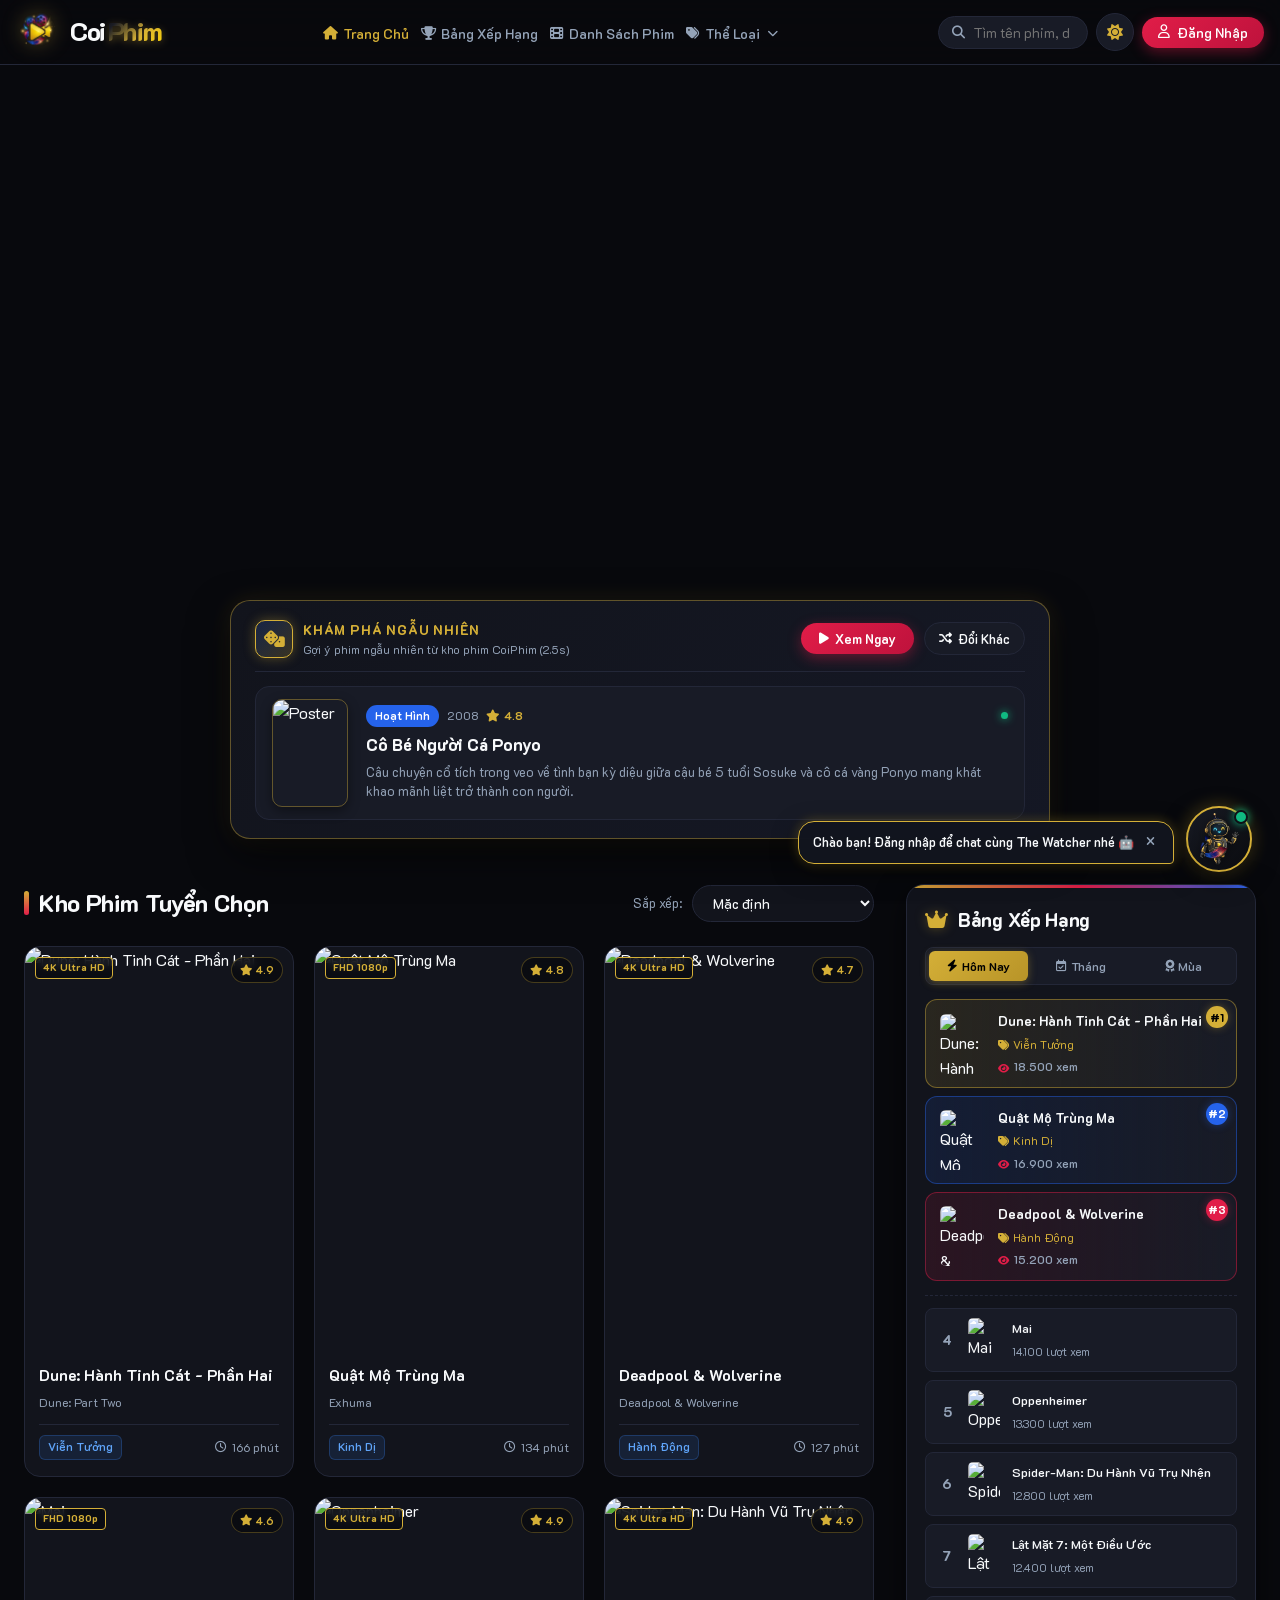
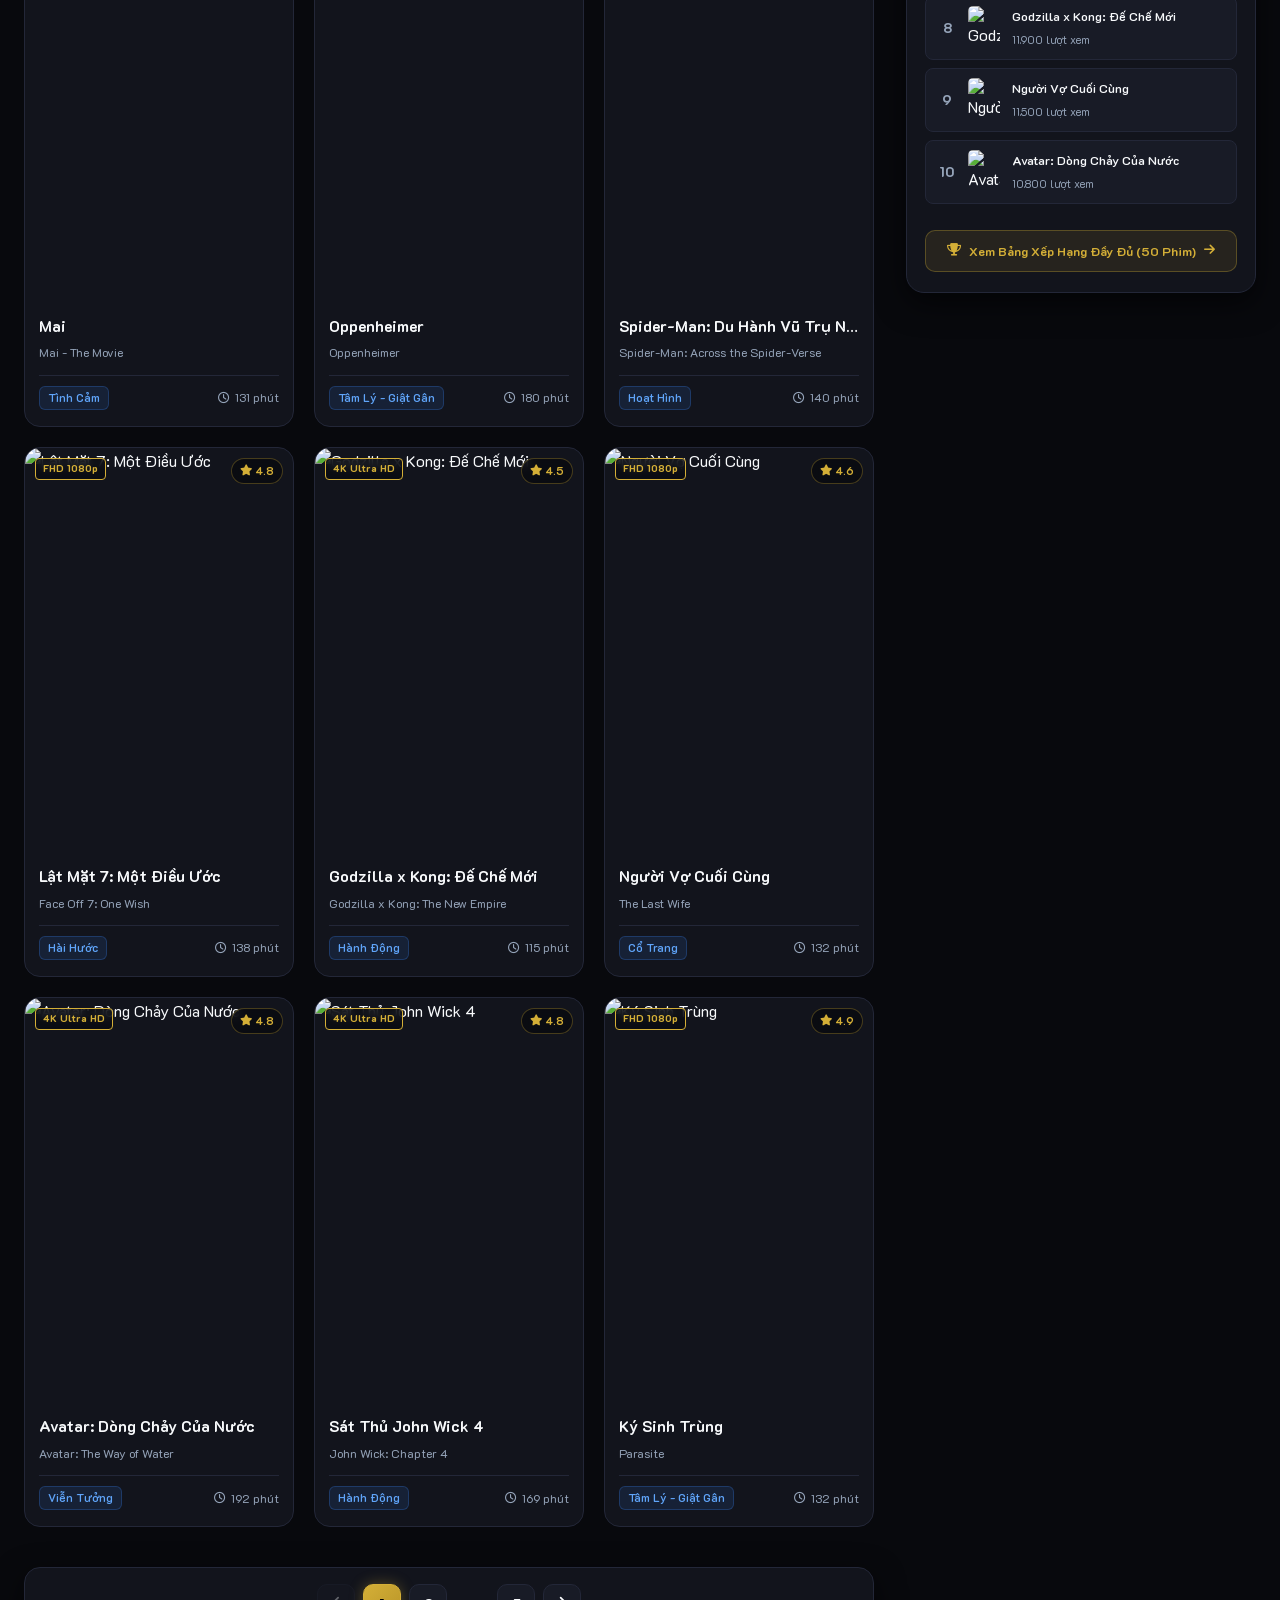
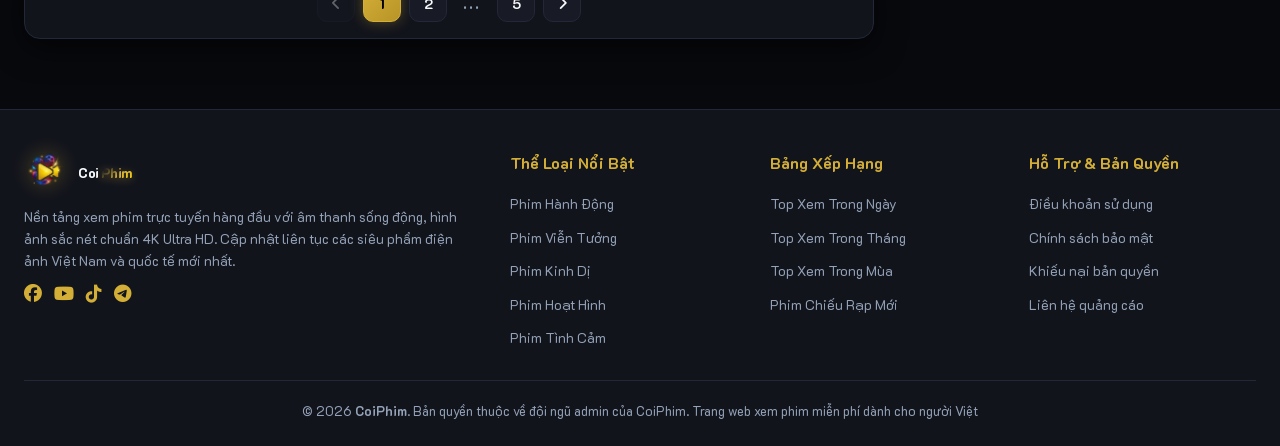
==== commit 4e539f55: "Add files via upload" ====
--- a/coi-phim/index.html
+++ b/coi-phim/index.html
@@ -116,9 +116,83 @@
                         </button>
                     </div>
                 </div>
+
+                <!-- Mobile Hamburger Menu Button -->
+                <button class="mobile-menu-btn" id="mobile-menu-btn" aria-label="Mở Menu">
+                    <i class="fa-solid fa-bars"></i>
+                </button>
             </div>
         </div>
     </header>
+
+    <!-- MOBILE NAVIGATION DRAWER (CHO ĐIỆN THOẠI & TABLET) -->
+    <div class="mobile-nav-drawer" id="mobile-nav-drawer">
+        <div class="mobile-drawer-overlay" id="mobile-drawer-overlay"></div>
+        <div class="mobile-drawer-panel">
+            <div class="mobile-drawer-header">
+                <a href="index.html" class="brand-logo">
+                    <img src="images/logo.png" alt="CoiPhim Logo" class="brand-logo-img">
+                    <div>
+                        <span class="brand-coi">Coi</span><span class="brand-phim">Phim</span>
+                    </div>
+                </a>
+                <button class="mobile-drawer-close" id="mobile-drawer-close" aria-label="Đóng menu">
+                    <i class="fa-solid fa-xmark"></i>
+                </button>
+            </div>
+
+            <!-- Ô tìm kiếm nhanh trên Mobile -->
+            <div class="mobile-search-box">
+                <i class="fa-solid fa-magnifying-glass"></i>
+                <input type="text" id="mobile-search-input" placeholder="Tìm tên phim, diễn viên...">
+            </div>
+
+            <!-- Danh sách menu điều hướng -->
+            <ul class="mobile-drawer-links">
+                <li>
+                    <a href="index.html" class="mobile-drawer-link active" id="mob-nav-home">
+                        <i class="fa-solid fa-house"></i> Trang Chủ
+                    </a>
+                </li>
+                <li>
+                    <a href="ranking.html" class="mobile-drawer-link" id="mob-nav-ranking">
+                        <i class="fa-solid fa-trophy" style="color: var(--color-gold);"></i> Bảng Xếp Hạng
+                    </a>
+                </li>
+                <li>
+                    <a href="index.html#catalog-section" class="mobile-drawer-link" id="mob-nav-catalog">
+                        <i class="fa-solid fa-film"></i> Danh Sách Phim
+                    </a>
+                </li>
+
+                <!-- Thể Loại Accordion -->
+                <li class="mobile-drawer-accordion" id="mobile-drawer-accordion">
+                    <button class="mobile-accordion-toggle" id="mobile-accordion-toggle">
+                        <span><i class="fa-solid fa-tags"></i> Thể Loại Phim</span>
+                        <i class="fa-solid fa-chevron-down mobile-accordion-arrow"></i>
+                    </button>
+                    <div class="mobile-accordion-content" id="mobile-genres-list">
+                        <!-- JS render động các thể loại vào đây -->
+                    </div>
+                </li>
+            </ul>
+
+            <!-- Phần chân của Drawer: Trạng thái User & Theme -->
+            <div class="mobile-drawer-footer">
+                <div class="mobile-theme-row">
+                    <span><i class="fa-solid fa-circle-half-stroke"></i> Giao diện</span>
+                    <button class="mobile-theme-toggle" id="mobile-theme-toggle">
+                        <i class="fa-solid fa-sun" id="mobile-theme-icon"></i>
+                        <span id="mobile-theme-text">Chế độ sáng</span>
+                    </button>
+                </div>
+
+                <div class="mobile-user-section" id="mobile-user-section">
+                    <!-- JS render nút Đăng Nhập hoặc Profile -->
+                </div>
+            </div>
+        </div>
+    </div>
 
     <!-- ====================================================================
          3. HERO SHOWCASE SECTION (BANNER CHẠY TOP 10 LƯỢT XEM TRONG NGÀY)
--- a/coi-phim/css/style.css
+++ b/coi-phim/css/style.css
@@ -3278,7 +3278,389 @@
     color: var(--text-secondary);
 }
 
-/* Responsive */
+/* ==========================================================================
+   MOBILE NAVIGATION DRAWER COMPONENT
+   ========================================================================== */
+.mobile-menu-btn {
+    display: none;
+    width: 38px;
+    height: 38px;
+    border-radius: 10px;
+    border: 1px solid var(--border-color);
+    background: var(--bg-surface);
+    color: var(--text-primary);
+    font-size: 17px;
+    cursor: pointer;
+    align-items: center;
+    justify-content: center;
+    transition: all var(--transition-fast);
+    flex-shrink: 0;
+}
+
+.mobile-menu-btn:hover {
+    border-color: var(--color-gold);
+    color: var(--color-gold);
+    box-shadow: 0 0 10px var(--color-gold-glow);
+}
+
+.mobile-nav-drawer {
+    position: fixed;
+    inset: 0;
+    z-index: 100000;
+    visibility: hidden;
+    pointer-events: none;
+    transition: visibility 0.3s ease;
+}
+
+.mobile-nav-drawer.active {
+    visibility: visible;
+    pointer-events: all;
+}
+
+.mobile-drawer-overlay {
+    position: absolute;
+    inset: 0;
+    background: rgba(0, 0, 0, 0.75);
+    backdrop-filter: blur(8px);
+    opacity: 0;
+    transition: opacity 0.3s ease;
+}
+
+.mobile-nav-drawer.active .mobile-drawer-overlay {
+    opacity: 1;
+}
+
+.mobile-drawer-panel {
+    position: absolute;
+    top: 0;
+    left: 0;
+    bottom: 0;
+    width: 85%;
+    max-width: 340px;
+    background: var(--bg-card);
+    border-right: 1px solid var(--border-color);
+    box-shadow: 10px 0 30px rgba(0, 0, 0, 0.6);
+    transform: translateX(-100%);
+    transition: transform 0.35s cubic-bezier(0.16, 1, 0.3, 1);
+    display: flex;
+    flex-direction: column;
+    z-index: 2;
+    overflow-y: auto;
+    -webkit-overflow-scrolling: touch;
+}
+
+.mobile-nav-drawer.active .mobile-drawer-panel {
+    transform: translateX(0);
+}
+
+body.drawer-open {
+    overflow: hidden !important;
+    touch-action: none;
+}
+
+.mobile-drawer-header {
+    display: flex;
+    align-items: center;
+    justify-content: space-between;
+    padding: 16px 18px;
+    border-bottom: 1px solid var(--border-color);
+    background: var(--bg-surface);
+}
+
+.mobile-drawer-close {
+    width: 34px;
+    height: 34px;
+    border-radius: 8px;
+    border: 1px solid var(--border-color);
+    background: transparent;
+    color: var(--text-secondary);
+    font-size: 16px;
+    display: flex;
+    align-items: center;
+    justify-content: center;
+    cursor: pointer;
+    transition: all var(--transition-fast);
+}
+
+.mobile-drawer-close:hover {
+    color: var(--color-ruby);
+    border-color: var(--color-ruby);
+}
+
+.mobile-search-box {
+    margin: 14px 16px 8px;
+    position: relative;
+    display: flex;
+    align-items: center;
+}
+
+.mobile-search-box i {
+    position: absolute;
+    left: 14px;
+    color: var(--text-muted);
+    font-size: 14px;
+    pointer-events: none;
+}
+
+.mobile-search-box input {
+    width: 100%;
+    height: 40px;
+    padding: 0 14px 0 38px;
+    background: var(--bg-surface);
+    border: 1px solid var(--border-color);
+    border-radius: 10px;
+    color: var(--text-primary);
+    font-size: 13.5px;
+    font-family: inherit;
+    transition: all var(--transition-fast);
+}
+
+.mobile-search-box input:focus {
+    outline: none;
+    border-color: var(--color-gold);
+    box-shadow: 0 0 12px var(--color-gold-glow);
+}
+
+.mobile-drawer-links {
+    list-style: none;
+    padding: 8px 12px;
+    margin: 0;
+    display: flex;
+    flex-direction: column;
+    gap: 4px;
+}
+
+.mobile-drawer-link {
+    display: flex;
+    align-items: center;
+    gap: 12px;
+    padding: 11px 14px;
+    border-radius: 10px;
+    color: var(--text-secondary);
+    text-decoration: none;
+    font-size: 14px;
+    font-weight: 600;
+    transition: all var(--transition-fast);
+}
+
+.mobile-drawer-link:hover,
+.mobile-drawer-link.active {
+    background: var(--bg-surface);
+    color: var(--color-gold);
+    border-left: 3px solid var(--color-gold);
+    padding-left: 17px;
+}
+
+.mobile-drawer-link i {
+    font-size: 15px;
+    width: 20px;
+    text-align: center;
+}
+
+/* Accordion Thể Loại */
+.mobile-drawer-accordion {
+    border-top: 1px solid var(--border-color);
+    margin-top: 6px;
+    padding-top: 6px;
+}
+
+.mobile-accordion-toggle {
+    width: 100%;
+    display: flex;
+    align-items: center;
+    justify-content: space-between;
+    padding: 11px 14px;
+    background: transparent;
+    border: none;
+    border-radius: 10px;
+    color: var(--text-secondary);
+    font-size: 14px;
+    font-weight: 600;
+    font-family: inherit;
+    cursor: pointer;
+    transition: all var(--transition-fast);
+}
+
+.mobile-accordion-toggle:hover {
+    color: var(--color-gold);
+    background: var(--bg-surface);
+}
+
+.mobile-accordion-arrow {
+    font-size: 12px;
+    transition: transform var(--transition-fast);
+}
+
+.mobile-drawer-accordion.open .mobile-accordion-arrow {
+    transform: rotate(180deg);
+}
+
+.mobile-accordion-content {
+    display: none;
+    grid-template-columns: repeat(2, 1fr);
+    gap: 6px;
+    padding: 6px 4px 10px;
+}
+
+.mobile-drawer-accordion.open .mobile-accordion-content {
+    display: grid;
+}
+
+.mobile-genre-item {
+    display: flex;
+    align-items: center;
+    gap: 7px;
+    padding: 8px 10px;
+    background: var(--bg-surface);
+    border: 1px solid var(--border-color);
+    border-radius: 8px;
+    color: var(--text-secondary);
+    text-decoration: none;
+    font-size: 12px;
+    font-weight: 500;
+    transition: all var(--transition-fast);
+}
+
+.mobile-genre-item:hover {
+    border-color: var(--color-gold);
+    color: var(--color-gold);
+    transform: translateY(-1px);
+}
+
+.mobile-genre-item i {
+    font-size: 12px;
+    color: var(--color-gold);
+}
+
+/* Footer của Mobile Drawer */
+.mobile-drawer-footer {
+    margin-top: auto;
+    padding: 14px 16px 20px;
+    border-top: 1px solid var(--border-color);
+    background: var(--bg-surface);
+    display: flex;
+    flex-direction: column;
+    gap: 10px;
+}
+
+.mobile-theme-row {
+    display: flex;
+    align-items: center;
+    justify-content: space-between;
+    font-size: 13px;
+    color: var(--text-secondary);
+}
+
+.mobile-theme-toggle {
+    display: flex;
+    align-items: center;
+    gap: 8px;
+    padding: 6px 12px;
+    background: var(--bg-card);
+    border: 1px solid var(--border-color);
+    border-radius: 8px;
+    color: var(--text-primary);
+    font-size: 12px;
+    font-weight: 600;
+    cursor: pointer;
+    font-family: inherit;
+    transition: all var(--transition-fast);
+}
+
+.mobile-theme-toggle:hover {
+    border-color: var(--color-gold);
+    color: var(--color-gold);
+}
+
+.mobile-drawer-btn {
+    width: 100%;
+    padding: 10px 14px;
+    border-radius: 10px;
+    font-size: 13.5px;
+    font-weight: 700;
+    font-family: inherit;
+    cursor: pointer;
+    display: flex;
+    align-items: center;
+    justify-content: center;
+    gap: 8px;
+    transition: all var(--transition-fast);
+}
+
+.btn-mob-login {
+    background: linear-gradient(135deg, var(--color-ruby), var(--color-ruby-dark));
+    color: #fff;
+    border: none;
+    box-shadow: 0 4px 14px var(--color-ruby-glow);
+}
+
+.btn-mob-admin {
+    background: rgba(229, 169, 59, 0.12);
+    border: 1px solid var(--color-gold);
+    color: var(--color-gold);
+    margin-bottom: 6px;
+}
+
+.btn-mob-logout {
+    background: transparent;
+    border: 1px solid var(--border-color);
+    color: var(--color-ruby);
+}
+
+.btn-mob-logout:hover {
+    background: rgba(229, 9, 20, 0.1);
+    border-color: var(--color-ruby);
+}
+
+.mobile-user-card {
+    display: flex;
+    align-items: center;
+    gap: 10px;
+    padding: 8px 10px;
+    background: var(--bg-card);
+    border: 1px solid var(--border-color);
+    border-radius: 10px;
+    margin-bottom: 8px;
+}
+
+.mobile-user-avatar {
+    width: 36px;
+    height: 36px;
+    border-radius: 50%;
+    object-fit: cover;
+    border: 1.5px solid var(--color-gold);
+}
+
+.mobile-user-meta {
+    flex: 1;
+    min-width: 0;
+}
+
+.mobile-user-name {
+    font-size: 13.5px;
+    font-weight: 700;
+    color: var(--text-primary);
+    white-space: nowrap;
+    overflow: hidden;
+    text-overflow: ellipsis;
+}
+
+/* ==========================================================================
+   TABLET & MOBILE RESPONSIVE MEDIA QUERIES
+   ========================================================================== */
+
+/* 1. MÁY TÍNH BẢNG XOAY NGANG & MÀN HÌNH NHỎ (1024px - 1100px) */
+@media (max-width: 1100px) {
+    .home-two-col-layout {
+        grid-template-columns: 1fr;
+        gap: 36px;
+    }
+    .home-two-col-layout .ranking-section {
+        max-width: 100%;
+        position: static;
+    }
+}
+
 @media (max-width: 1280px) {
     .header-container {
         padding: 10px 16px;
@@ -3302,66 +3684,577 @@
     }
 }
 
+/* 2. MÁY TÍNH BẢNG (TABLET) VÀ MÀN HÌNH DƯỚI 992px */
 @media (max-width: 992px) {
+    .site-header {
+        position: sticky;
+        top: 0;
+    }
+    
+    .header-container {
+        padding: 8px 16px;
+        gap: 10px;
+    }
+
+    /* Ẩn navigation ngang trên header, chuyển sang Mobile Drawer */
+    .nav-links {
+        display: none !important;
+    }
+
+    /* Hiển thị nút Hamburger */
+    .mobile-menu-btn {
+        display: flex;
+    }
+
+    /* Thu gọn ô tìm kiếm trên header tablet để không chèn ép logo */
+    .search-box {
+        width: 140px;
+    }
+    .search-box input {
+        font-size: 12.5px;
+    }
+    .search-box input:focus {
+        width: 160px;
+    }
+
+    /* Hero section */
+    .hero-section {
+        min-height: 420px;
+    }
+    .hero-container {
+        padding: 40px 20px;
+    }
+    .hero-title {
+        font-size: 32px;
+    }
+
+    /* Sub-hero banner */
+    .sub-hero-banner {
+        max-width: 100%;
+        width: calc(100% - 32px);
+        margin: 35px auto 20px auto;
+    }
     .sub-banner-container {
         flex-direction: column;
         align-items: stretch;
+        gap: 14px;
     }
     .sub-banner-actions {
-        justify-content: flex-end;
-    }
+        width: 100%;
+        display: flex;
+        gap: 10px;
+    }
+    .btn-sub-watch, .btn-sub-roll {
+        flex: 1;
+        justify-content: center;
+    }
+
+    /* Movies Grid on Tablet */
+    .movies-grid,
+    .home-two-col-layout .movies-grid {
+        grid-template-columns: repeat(auto-fill, minmax(180px, 1fr));
+        gap: 18px;
+    }
+
+    /* Top 3 grid on tablet */
     .top3-grid {
+        grid-template-columns: repeat(3, 1fr);
+        gap: 14px;
+    }
+
+    /* Watch Page Layout */
+    .watch-layout-grid {
         grid-template-columns: 1fr;
-    }
+        gap: 24px;
+    }
+    .watch-sidebar-column {
+        display: grid;
+        grid-template-columns: 1fr 1fr;
+        gap: 20px;
+    }
+
+    /* Footer */
     .footer-container {
-        grid-template-columns: 1fr 1fr;
-    }
-    .admin-form-grid, .category-manager-grid {
-        grid-template-columns: 1fr;
-    }
-    .grid-full-width {
-        grid-column: span 1;
-    }
-    .search-box {
-        width: 180px;
-    }
-    .search-box input:focus {
-        width: 220px;
-    }
-}
-
+        grid-template-columns: repeat(2, 1fr);
+        gap: 28px;
+        padding: 36px 20px;
+    }
+}
+
+/* 3. ĐIỆN THOẠI DI ĐỘNG (MOBILE PHONES) DƯỚI 768px */
 @media (max-width: 768px) {
+    /* Header siêu gọn trên điện thoại */
     .header-container {
-        flex-wrap: wrap;
-    }
-    .nav-links {
-        display: none; /* Thích ứng mobile */
-    }
+        padding: 6px 12px;
+        height: 56px;
+        gap: 6px;
+    }
+
+    .brand-logo-img {
+        width: 32px;
+        height: 32px;
+    }
+
+    .brand-logo span {
+        font-size: 19px;
+    }
+
+    /* Ẩn ô search desktop trên mobile để giao diện thông thoáng, dùng ô search trong Drawer */
+    .header-actions .search-box {
+        display: none !important;
+    }
+
+    /* Ẩn chữ tên người dùng trên header mobile, chỉ hiện avatar + badge để tránh tràn hàng */
+    .user-avatar-btn .user-name {
+        display: none;
+    }
+
+    .btn-login {
+        padding: 6px 12px;
+        font-size: 12.5px;
+    }
+
+    .btn-admin-nav {
+        padding: 6px 10px;
+        font-size: 12px;
+    }
+
+    /* Hero Banner Mobile */
+    .hero-section {
+        min-height: 360px;
+        background-position: center 20%;
+    }
+
+    .hero-container {
+        padding: 24px 14px;
+    }
+
+    .hero-badge-wrap {
+        gap: 6px;
+        margin-bottom: 8px;
+    }
+
+    .badge-featured, .badge-quality {
+        padding: 3px 8px;
+        font-size: 11px;
+    }
+
     .hero-title {
-        font-size: 28px;
-    }
+        font-size: 24px;
+        line-height: 1.25;
+        margin-bottom: 8px;
+    }
+
+    .hero-meta {
+        font-size: 12px;
+        gap: 6px 10px;
+        margin-bottom: 10px;
+    }
+
+    .hero-description {
+        font-size: 13px;
+        line-height: 1.5;
+        margin-bottom: 14px;
+        display: -webkit-box;
+        -webkit-line-clamp: 2;
+        -webkit-box-orient: vertical;
+        overflow: hidden;
+    }
+
+    .hero-buttons {
+        display: flex;
+        gap: 8px;
+        width: 100%;
+    }
+
+    .btn-hero-watch, .btn-hero-info {
+        flex: 1;
+        padding: 9px 12px;
+        font-size: 13px;
+        justify-content: center;
+        border-radius: 10px;
+    }
+
+    /* Sub-hero banner */
     .sub-hero-banner {
-        width: calc(100% - 32px);
-        margin: 35px auto 20px auto;
-    }
+        width: calc(100% - 20px);
+        margin: 20px auto 16px auto;
+        border-radius: 14px;
+    }
+
+    .sub-banner-container {
+        padding: 12px 14px;
+    }
+
     .sub-banner-top-bar {
         flex-direction: column;
         align-items: flex-start;
-        gap: 10px;
-    }
+        gap: 8px;
+    }
+
     .sub-banner-movie-card {
         min-width: 100%;
-    }
-    .sub-banner-actions {
+        padding: 10px;
+    }
+
+    .sub-banner-poster {
+        width: 65px;
+        height: 90px;
+    }
+
+    .sub-banner-title-movie {
+        font-size: 15px;
+    }
+
+    .sub-banner-synopsis {
+        font-size: 12px;
+        -webkit-line-clamp: 2;
+    }
+
+    /* Catalog Toolbar & Movies Grid */
+    .main-content {
+        padding: 0 10px;
+    }
+
+    .catalog-toolbar {
+        flex-direction: row;
+        align-items: center;
+        justify-content: space-between;
+        margin-bottom: 14px;
+    }
+
+    .section-heading h2 {
+        font-size: 19px;
+    }
+
+    .sort-select {
+        padding: 5px 8px;
+        font-size: 12px;
+    }
+
+    /* Lưới 2 cột đều tăm tắp trên điện thoại */
+    .movies-grid,
+    .home-two-col-layout .movies-grid {
+        grid-template-columns: repeat(2, 1fr) !important;
+        gap: 12px;
+    }
+
+    .movie-card {
+        border-radius: 12px;
+    }
+
+    .movie-card-info {
+        padding: 8px 10px;
+    }
+
+    .movie-title {
+        font-size: 13px;
+        margin-bottom: 3px;
+    }
+
+    .movie-original-title {
+        font-size: 11px;
+    }
+
+    .movie-meta-tags {
+        font-size: 11px;
+        gap: 4px;
+    }
+
+    /* Top 3 & Ranking trên Mobile */
+    .top3-grid {
+        grid-template-columns: 1fr;
+        gap: 10px;
+    }
+
+    .top3-card {
+        display: flex;
+        flex-direction: row;
+        align-items: center;
+        gap: 12px;
+        padding: 10px;
+        border-radius: 12px;
+    }
+
+    .top3-poster {
+        width: 65px;
+        height: 92px;
+        border-radius: 8px;
+        flex-shrink: 0;
+    }
+
+    .top3-info {
+        flex: 1;
+        min-width: 0;
+        text-align: left;
+    }
+
+    .top3-title {
+        font-size: 14px;
+        white-space: nowrap;
+        overflow: hidden;
+        text-overflow: ellipsis;
+    }
+
+    .rank-row-item {
+        padding: 8px 10px;
+    }
+
+    .rank-row-poster {
+        width: 44px;
+        height: 60px;
+    }
+
+    .rank-row-title {
+        font-size: 13px;
+    }
+
+    /* Watch Page trên Mobile */
+    .watch-main-container {
+        padding: 12px 10px 40px;
+    }
+
+    .watch-breadcrumb {
+        font-size: 12px;
+        overflow-x: auto;
+        white-space: nowrap;
+        padding-bottom: 6px;
+    }
+
+    .watch-player-wrapper {
+        border-radius: 12px;
+    }
+
+    .watch-server-bar {
+        flex-direction: column;
+        align-items: stretch;
+        gap: 10px;
+        padding: 12px;
+        border-radius: 12px;
+    }
+
+    .server-bar-left {
+        gap: 6px;
+        justify-content: flex-start;
+    }
+
+    .server-label {
+        font-size: 12px;
         width: 100%;
-        justify-content: stretch;
-    }
-    .btn-sub-watch, .btn-sub-roll {
+        margin-bottom: 2px;
+    }
+
+    .server-btn {
+        font-size: 11.5px;
+        padding: 6px 10px;
+    }
+
+    .watch-action-bar {
+        display: flex;
+        width: 100%;
+        gap: 6px;
+    }
+
+    .btn-action-pill {
         flex: 1;
         justify-content: center;
-    }
+        padding: 6px 8px;
+        font-size: 11.5px;
+    }
+
+    .watch-movie-info-card {
+        padding: 16px;
+        border-radius: 12px;
+    }
+
+    .watch-title-row {
+        flex-direction: column;
+        align-items: flex-start;
+        gap: 8px;
+    }
+
+    .watch-movie-title {
+        font-size: 20px;
+    }
+
+    .watch-views-badge {
+        font-size: 11.5px;
+        padding: 4px 10px;
+    }
+
+    .watch-meta-tags {
+        gap: 6px 8px;
+        font-size: 12px;
+    }
+
+    .watch-crew-info {
+        padding: 10px 12px;
+        font-size: 12px;
+    }
+
+    .watch-sidebar-column {
+        grid-template-columns: 1fr;
+        gap: 18px;
+    }
+
+    .comments-section {
+        padding: 16px;
+        border-radius: 12px;
+    }
+
+    /* Modals trên Mobile */
+    .modal-container {
+        width: calc(100% - 16px);
+        max-height: 94vh;
+        margin: 8px;
+        border-radius: 16px;
+    }
+
+    .modal-detail-hero-content {
+        flex-direction: column;
+        align-items: center;
+        text-align: center;
+        gap: 14px;
+        padding: 14px;
+    }
+
+    .modal-detail-poster {
+        width: 130px;
+        height: 185px;
+        border-radius: 10px;
+    }
+
+    .modal-movie-title {
+        font-size: 20px;
+    }
+
+    .modal-action-row {
+        width: 100%;
+        flex-direction: column;
+        gap: 8px;
+    }
+
+    .btn-detail-watch-now, .btn-detail-share {
+        width: 100%;
+        justify-content: center;
+    }
+
+    .auth-modal-card {
+        width: calc(100% - 20px);
+        margin: 10px;
+        padding: 20px 16px;
+        border-radius: 16px;
+    }
+
+    .admin-modal-card {
+        width: calc(100% - 16px);
+        margin: 8px;
+        max-height: 94vh;
+        border-radius: 16px;
+    }
+
+    .admin-header {
+        padding: 14px 16px;
+    }
+
+    .admin-title {
+        font-size: 17px;
+    }
+
+    .admin-tabs {
+        padding: 0 10px;
+        overflow-x: auto;
+        white-space: nowrap;
+        scrollbar-width: none;
+    }
+
+    .admin-tabs::-webkit-scrollbar {
+        display: none;
+    }
+
+    .admin-tab-btn {
+        padding: 10px 14px;
+        font-size: 13px;
+        flex-shrink: 0;
+    }
+
+    .admin-body {
+        padding: 16px 14px;
+    }
+
+    .admin-form-grid {
+        grid-template-columns: 1fr;
+        gap: 12px;
+    }
+
+    .grid-full-width {
+        grid-column: span 1;
+    }
+
+    .admin-table-wrap {
+        -webkit-overflow-scrolling: touch;
+    }
+
+    .admin-table {
+        min-width: 600px;
+    }
+
+    /* Thanh phân trang Mobile */
+    .pagination-controls {
+        gap: 4px;
+    }
+
+    .page-btn {
+        min-width: 32px;
+        height: 32px;
+        padding: 0 6px;
+        font-size: 12px;
+        border-radius: 8px;
+    }
+
+    /* Footer Mobile */
     .footer-container {
         grid-template-columns: 1fr;
+        gap: 22px;
+        padding: 28px 16px;
+        text-align: center;
+    }
+}
+
+/* 4. ĐIỆN THOẠI MÀN HÌNH NHỎ (DƯỚI 480px & 360px) */
+@media (max-width: 480px) {
+    .header-container {
+        padding: 6px 10px;
+    }
+
+    .brand-logo-img {
+        width: 28px;
+        height: 28px;
+    }
+
+    .brand-logo span {
+        font-size: 17.5px;
+    }
+
+    .btn-admin-nav span {
+        display: none;
+    }
+
+    .movies-grid,
+    .home-two-col-layout .movies-grid {
+        gap: 8px;
+    }
+
+    .movie-card-info {
+        padding: 6px 8px;
+    }
+
+    .movie-title {
+        font-size: 12.5px;
+    }
+
+    .movie-meta-tags {
+        font-size: 10.5px;
     }
 }
 
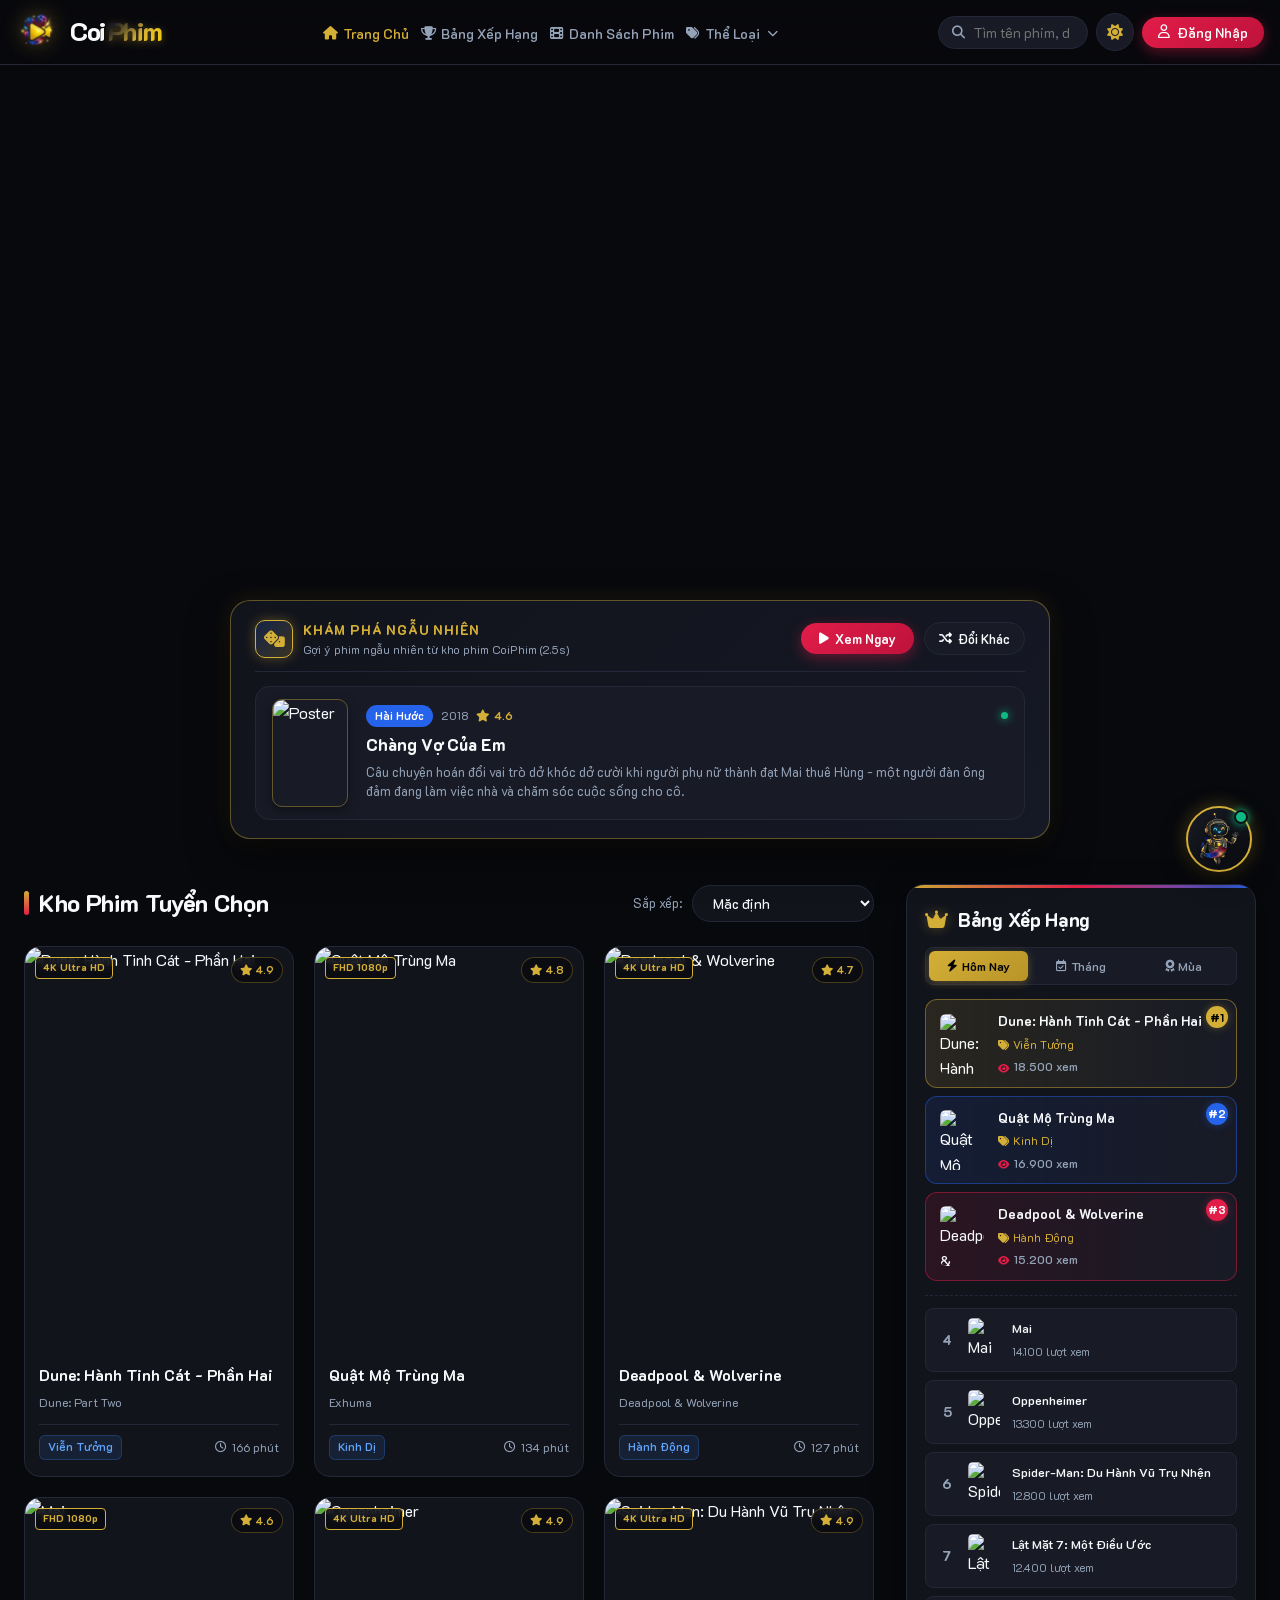
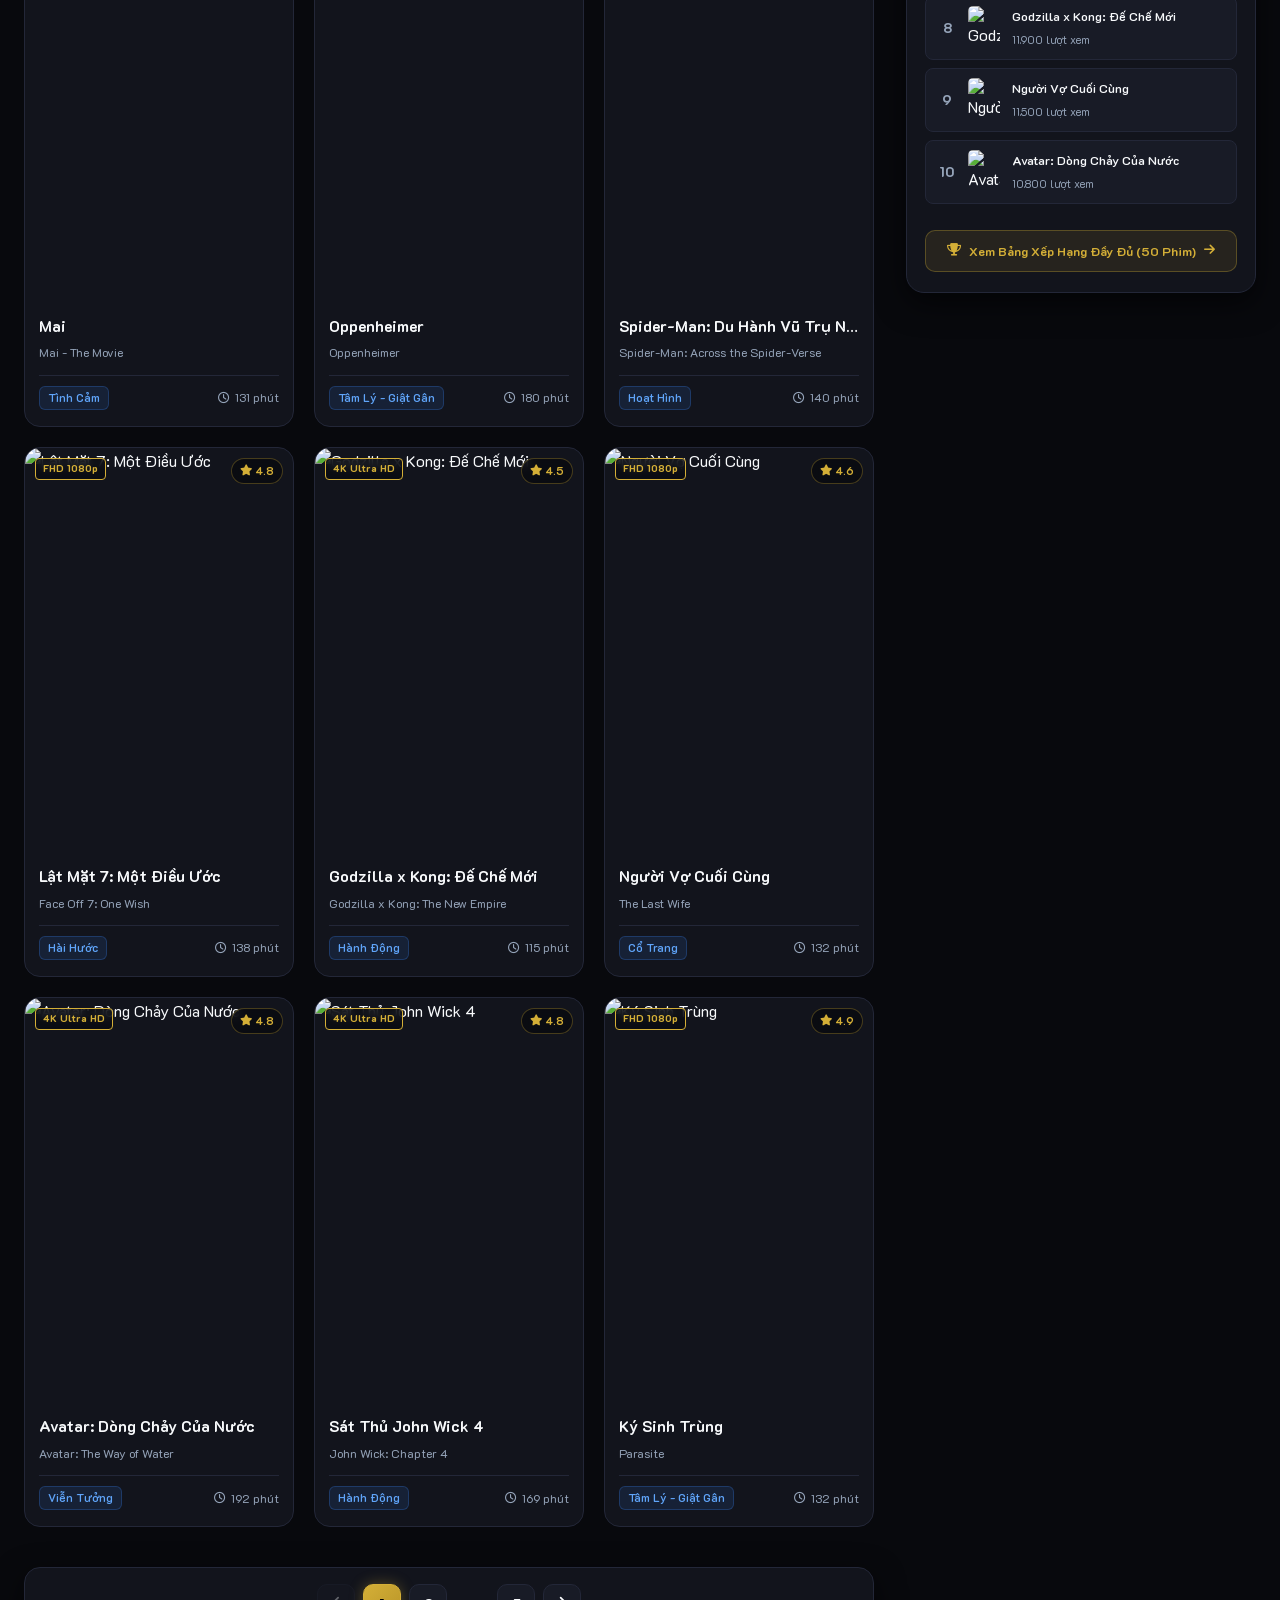
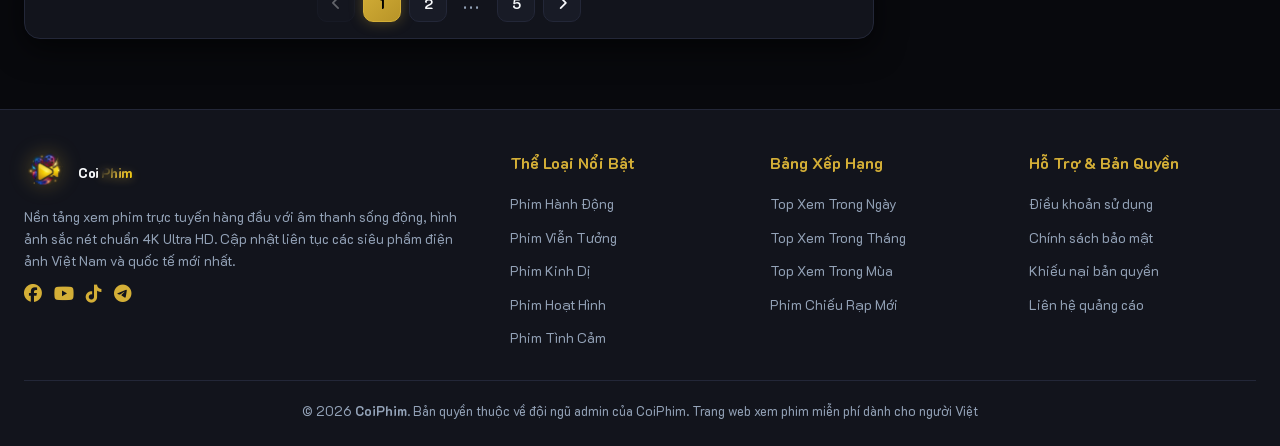
==== commit 63e6d637: "Add files via upload" ====
--- a/coi-phim/index.html
+++ b/coi-phim/index.html
@@ -491,13 +491,6 @@
                 <button type="submit" class="btn-form-submit">
                     <i class="fa-solid fa-right-to-bracket"></i> Đăng Nhập
                 </button>
-
-                <!-- Gợi ý tài khoản demo -->
-                <div class="demo-account-hint">
-                    <i class="fa-solid fa-circle-info" style="color: var(--color-gold);"></i> <strong>Tài khoản Demo sẵn có:</strong><br>
-                    • <strong>Admin:</strong> <code>admin</code> | Mật khẩu: <code>123</code> (Đầy đủ quyền Thêm/Sửa/Xóa phim, Category)<br>
-                    • <strong>Member:</strong> <code>user</code> | Mật khẩu: <code>123</code> (Bình luận và Đánh giá sao)
-                </div>
             </form>
 
             <!-- Form Đăng Ký (Ban đầu ẩn) -->
